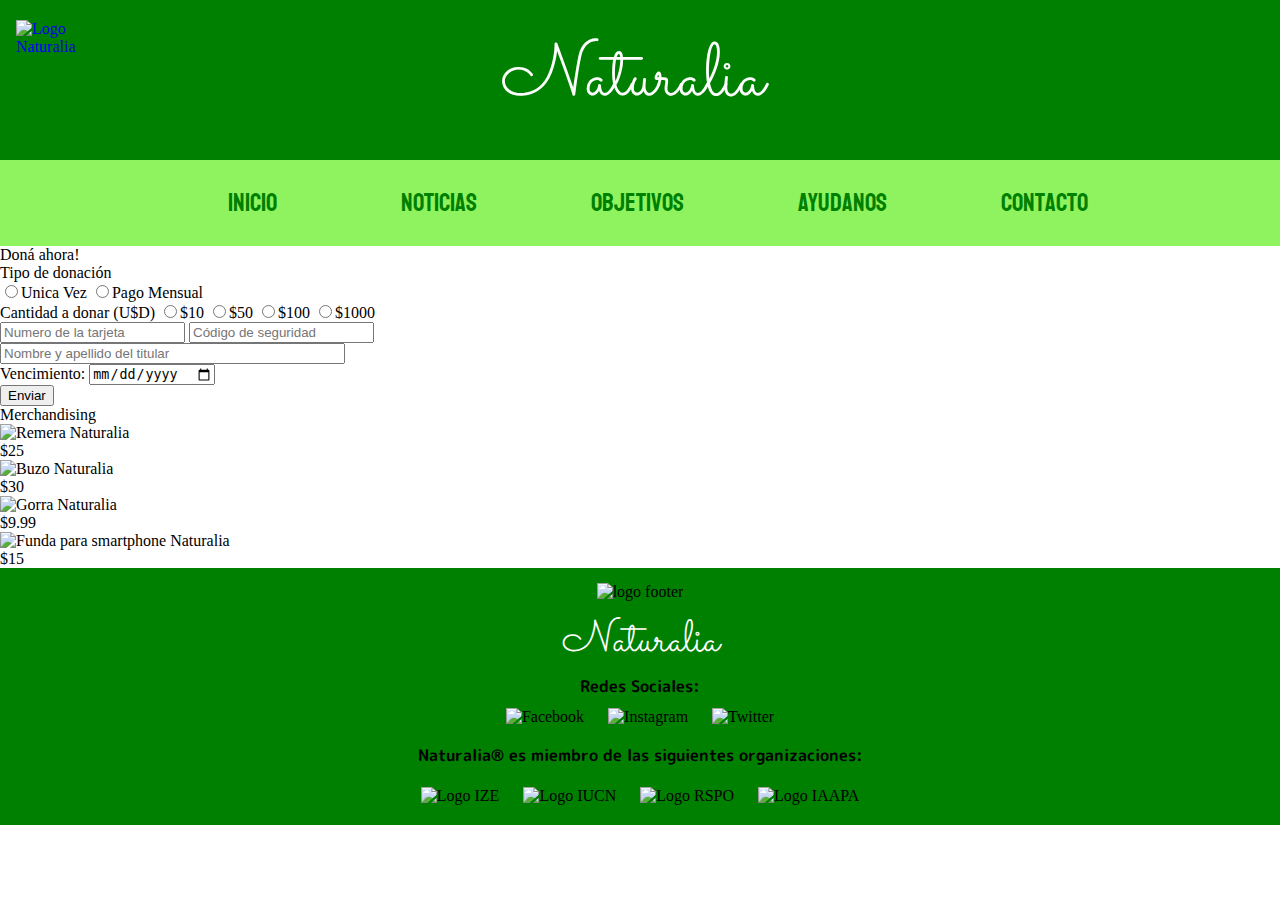
==== Ayudanos.html @ c802e2b4 "Rediseño del menu de opciones - Estilo en Objetivos" ====
<!DOCTYPE html>
<html lang="es">
<head>
    <meta charset="UTF-8">
    <title>Naturalia</title>
    <meta content="Ignacio Franciosi" name="autor">
    <meta content="Pagina web de una ONG ficticia sobre proteccion de animales " name="descripcion">
    <meta content="animales, extincion, ayuda, ong, activismo " name="palabras clave">
    <link rel="stylesheet"href="miEstilo.css" type="text/css">
    <link rel="icon" type="image/jpg" href="Imagenes/Favicon.png">
    <link href="https://fonts.googleapis.com/css2?family=Abel&family=Caveat:wght@600&family=Koulen&family=M+PLUS+Rounded+1c:wght@300&family=Sacramento&display=swap" rel="stylesheet">
</head>
<body>
<header>
    <a href="index.html"><img src="Imagenes/logo.png" width="113" height="110" alt="Logo Naturalia" id="logo_naturalia"> </a>
    <h1 id="titulo">Naturalia</h1>

</header>

<nav>
    <ul class="menu" >
        <li><a href="index.html"id="index_menu">Inicio</a></li>
        <li><a href="Noticias.html"id="noticias_menu">Noticias</a></li>
        <li><a href="Objetivo.html"id="objetivo_menu">Objetivos</a></li>
        <li><a href="Ayudanos.html"id="ayudanos_menu">Ayudanos</a></li>
        <li><a href="Contactanos.html" id="contacto_menu">Contacto</a></li>
    </ul>

</nav>

<div>
<h2>Doná ahora!</h2>
<form id="donaciones">
    <p>
        Tipo de donación
        </p>
    <p>
         <input type="radio" name="tipo donacion" value="Unica vez" id="una_vez"><label for="una_vez">Unica Vez</label>
        <input type="radio" name="tipo donacion" value="Mensual" id="mensual"><label for="mensual">Pago Mensual</label>
    </p>
    <p>
        Cantidad a donar (U$D)
        <input type="radio" name="cantidad" value="10" id="cant10"><label for="cant10">$10</label>
        <input type="radio" name="cantidad" value="50" id="cant50"><label for="cant50">$50</label>
        <input type="radio" name="cantidad" value="100" id="cant100"><label for="cant100">$100</label>
        <input type="radio" name="cantidad" value="1000" id="cant1000"><label for="cant1000">$1000</label>
    </p>
    <p>
    <input type="number" name="numero de tarjeta"id="numero_de_tarjeta" placeholder="Numero de la tarjeta" size="16">
    <input type="number" name="codigo de seguridad" id="codigo_de_seguridad" placeholder="Código de seguridad" size="4">
    </p>
    <p>
    <input type="text" name="nombre y apellido" id="nombre_apellido" placeholder="Nombre y apellido del titular" size="40">
    </p>
    <p>
       <label for="vencimiento"> Vencimiento:</label>
    <input type="date" name="fecha de vencimiento" placeholder="Fecha de vencimiento" id="vencimiento">
    </p>
    <p>
        <button>Enviar</button>
    </p>
</form>
</div>
<h2> Merchandising</h2>
<div>
    <img src="imagenes/Remera.jpg" width="200" height="200" alt="Remera Naturalia" id="remera">
    <p>$25</p>
    <img src="imagenes/Buzo.jpg" width="200" height="200" alt="Buzo Naturalia">
    <p>$30</p>
    <img src="imagenes/Gorra.jpg" width="200" height="200" alt="Gorra Naturalia">
    <p>$9.99</p>
    <img src="imagenes/Funda.jpg" width="200" height="200" alt="Funda para smartphone Naturalia">
    <p>$15</p>
</div>
<footer id="footer">

    <div id="footer_naturalia">
        <img src="Imagenes/Logo.png" alt="logo footer" height="67" width="67" id="logo_footer"> <p id="titulo_footer">Naturalia</p>


        <p id="redes_sociales">Redes Sociales:</p>
        <img src="Imagenes/facebook.png"width="35" height="35" alt="Facebook" id="facebook">
        <img src="Imagenes/instagram.png"width="35" height="35" alt="Instagram" id="instagram">
        <img src="Imagenes/twitter.png"width="35" height="35" alt="Twitter" id="twitter">




        <p id="organizaciones"> Naturalia® es miembro de las siguientes organizaciones:</p>
        <img src="Imagenes/logo-ize.png"width="40" height="60" alt="Logo IZE" id="ize">
        <img src="Imagenes/logo-iucn.png"width="60" height="60" alt="Logo IUCN" id="iucn">
        <img src="Imagenes/logo-rspo.png"width="60" height="60" alt="Logo RSPO" id="rspo">
        <img src="Imagenes/IAAPA-logo.png"width="140" height="50" alt="Logo IAAPA" id="iaapa">

    </div>

</footer>
</body>
</html>
---- miEstilo.css ----
#titulo{
    color: white;
    text-align: center;
    float: top;
    font-family: 'Sacramento', cursive;
    font-size: 75px;
    padding-top: 25px;
    padding-bottom: 25px;
    padding-right: 160px;
    background-color: green;
}

#logo_naturalia{
float: left;
margin: 0.3em 1em 1em 1em;
    padding-top: 15px ;
    padding-bottom: 15px;
}

.menu{
    position: relative;
    list-style: none;
    background: #8EF35E;
    width: 100%;
    justify-content: center;
    padding: 0px;
    align-items: center;
    margin: 0px;
}
.menu li a{
    text-decoration: none;
    color:white;
    display: inline-block;
    padding: 20px 20px 20px 20px;
    text-align: center;
    justify-content: center;
    align-items: center;
    margin:10px 50px 10px 60px;
}

.menu li{
    margin:0px;
    display: inline-block;
    justify-content: center;
    align-items: center;
}

.menu li:hover {
    background: #C2FEB7;
}

#index_menu{
    font-family: 'Koulen', cursive;
    font-size: 25px;
    color: green;
    padding: 10px 10px 10px 23px;

}
#noticias_menu{
    font-family: 'Koulen', cursive;
    font-size: 25px;
    color: green;
    padding: 10px 0px 10px 0px;
}

#objetivo_menu{
    font-family: 'Koulen', cursive;
    font-size: 25px;
    color: green;
    padding: 10px 0px 10px 0px;
}

#ayudanos_menu{
    font-family: 'Koulen', cursive;
    font-size: 25px;
    color: green;
    padding: 10px 0px 10px 0px;
}

#contacto_menu{
    font-family: 'Koulen', cursive;
    font-size: 25px;
    color: green;
    padding: 10px 0px 10px 0px;
}

#impacto{
    font-family: 'Caveat', cursive;
    font-size: 50px;
    text-align: left;
    color: #DF6F0C;
    margin-top: 25px;
    margin-bottom: 25px;
}

#footer{
    background-color: green;
    margin: 0px;
    padding: 0px;
    position: center;
    text-align: center;

}

#footer_naturalia{

}
#titulo_footer{
color: white;
    font-family: 'Sacramento', cursive;
    font-size: 45px;

}
#logo_footer{
    justify-content: center;
    padding: 15px 15px 8px 15px;
}


#redes_sociales{
    font-family: 'M PLUS Rounded 1c', sans-serif;
    font-weight: bold;
}

#facebook{
padding: 10px;
}

#instagram{
    padding: 10px;
}

#twitter{
    padding: 10px;
}



#organizaciones{
    font-family: 'M PLUS Rounded 1c', sans-serif;
    font-weight: bold;
    padding-top: 8px;
}

#ize{
    padding: 20px 10px 20px 10px;

}
#iucn{
    padding: 20px 10px 20px 10px;

}

#rspo{
    padding: 20px 10px 20px 10px;

}

#iaapa{
    padding: 20px 10px 20px 10px;

}

#noticias{
    font-family: 'Caveat', cursive;
    font-size: 60px;
    text-align: center;
    padding-bottom: 50px;
    padding-top: 50px;
    color: green;
}

#titulo_noticia1{
    font-family: 'Abel', sans-serif;
    background-color: mediumpurple;
    margin: 0px;
    padding-top: 30px;
    padding-bottom: 30px;
    padding-left: 25px;
    border: 0px;
    font-size: 40px;
}

#cuerpo_noticia1{
    font-family: 'M PLUS Rounded 1c', sans-serif;
    font-size: 20px;
    background-color: mediumpurple;
    margin: 0px;
    padding-top: 30px ;
    padding-right: 50px;
    padding-left: 25px;
    padding-bottom: 75px;
    border: 0px;
    text-align-all: justify;
    line-height: 38px;
}

#noticia1{
    background-color: mediumpurple;
    margin-top: 0px;
    margin-bottom: 20px;
    margin-left: 50px;
    margin-right: 30px;
    padding: 0px;
    border: 0px;
    float: right;
    box-shadow: 1px 5px 10px black;
}

#noticia1:hover{
    transform: scale(1.1);
}

#titulo_noticia2{
    font-family: 'Abel', sans-serif;
    background-color: #DCA525;
    margin-top: 20px;
    padding-top: 30px;
    padding-bottom: 20px;
    padding-left: 25px;
    border: 0px;
    font-size: 40px;
}

#cuerpo_noticia2 {
    font-family: 'M PLUS Rounded 1c', sans-serif;
    font-size: 20px;
    background-color: #DCA525;
    margin: 0px;
    padding-top: 40px;
    padding-right: 50px;
    padding-left: 15px;
    padding-bottom: 75px;
    border: 0px;
    text-align-all: justify;
    line-height: 38px;
}
#noticia2{
    background-color: #DCA525;
    margin-left: 0px;
    margin-right: 40px;
    margin-bottom: 20px ;
    margin-top: 20px ;
    padding: 0px;
    border: 0px;
    float: left;
    box-shadow: 1px 5px 10px black;
}

#noticia2:hover{
    transform: scale(1.1);
}

#titulo_noticia3{
    font-family: 'Abel', sans-serif;
    background-color: #1B8FA0;
    margin-top: 20px;
    padding-top: 30px;
    padding-bottom: 20px;
    padding-left: 25px;
    border: 0px;
    font-size: 40px;
}

#cuerpo_noticia3{
    font-family: 'M PLUS Rounded 1c', sans-serif;
    font-size: 20px;
    background-color: #1B8FA0;
    margin: 0px;
    padding-top: 20px ;
    padding-right: 50px;
    padding-left: 25px;
    padding-bottom: 75px;
    border: 0px;
    text-align-all: justify;
    line-height: 42px;
}

#noticia3{
    background-color: #1B8FA0;
    margin-bottom: 40px;
    margin-top:0px ;
    margin-right: 30px;
    margin-left: 50px;
    padding: 0px;
    border: 0px;
    float: right;
    box-shadow: 1px 5px 10px black;
}

#noticia3:hover{
    transform: scale(1.1);
}

#titulo_noticia4{
    font-family: 'Abel', sans-serif;
    background-color: #DF85D2;
    margin-top: 20px;
    padding-top: 30px;
    padding-bottom: 20px;
    padding-left: 25px;
    border: 0px;
    font-size: 40px;
}

#cuerpo_noticia4{
    font-family: 'M PLUS Rounded 1c', sans-serif;
    font-size: 20px;
    background-color: #DF85D2;
    margin-bottom: 55px;
    padding-top: 40px;
    padding-right: 50px;
    padding-left: 15px;
    padding-bottom: 75px;
    border: 0px;
    text-align-all: justify;
    line-height: 38px;
}
#noticia4{
    background-color: #DF85D2;
    padding: 0px;
    margin-left: 50px;
    margin-right: 60px;
    margin-top: 40px;
    margin-bottom: 50px;
    border: 0px;
    float: left;
    box-shadow: 1px 5px 10px black;
}

#noticia4:hover{
    transform: scale(1.1);
}

#titulo_objetivo{
    font-family: 'Caveat', cursive;
    font-size: 55px;
    text-align: center;
    color: #1B8FA0;
    margin-top: 55px;
    margin-bottom: 25px;
    margin-left: 15px;
    font-weight: bold;
}

#cuerpo_objetivo{
    font-family: 'M PLUS Rounded 1c', sans-serif;
    text-align: center;
    font-size: 23px;
    margin-top: 90px;
    margin-left: 220px ;
    margin-right:220px ;
    line-height: 65px;
    font-weight: bold;
}

#seis_objetivos{
    background-color: #EBFFE8;
    margin-top: 50px;
}

#imagen_nube{
    border: 3px solid green;
    margin: 50px 30px 30px 100px;
    vertical-align: middle;
}

#cuerpo_nube{
font-family: 'M PLUS Rounded 1c', sans-serif;
    font-size: 25px;
}

#imagen_gota{
    border: 3px solid green;
    margin: 30px 30px 30px 100px;
    vertical-align: middle;
}

#cuerpo_gota{
    font-family: 'M PLUS Rounded 1c', sans-serif;
    font-size: 25px;
}

#imagen_garra{
    border: 3px solid green;
    margin: 30px 30px 30px 100px;
    vertical-align: middle;
}
#cuerpo_garra{
    font-family: 'M PLUS Rounded 1c', sans-serif;
    font-size: 25px;
}

#imagen_mano{
    border: 3px solid green;
    margin: 30px 30px 30px 100px;
    vertical-align: middle;
}

#cuerpo_mano{
    font-family: 'M PLUS Rounded 1c', sans-serif;
    font-size: 25px;
}

#imagen_arbol{
    border: 3px solid green;
    margin: 30px 30px 30px 100px;
    vertical-align: middle;
}
#cuerpo_arbol{
    font-family: 'M PLUS Rounded 1c', sans-serif;
    font-size: 25px;
}

#imagen_mar{
    border: 3px solid green;
    margin: 30px 30px 50px 100px;
    vertical-align: middle;
}
#cuerpo_mar{
    font-family: 'M PLUS Rounded 1c', sans-serif;
    font-size: 25px;
}


html, body, div, span, applet, object, iframe,
h1, h2, h3, h4, h5, h6, p, blockquote, pre,
a, abbr, acronym, address, big, cite, code,
del, dfn, em, img, ins, kbd, q, s, samp,
small, strike, strong, sub, sup, tt, var,
b, u, i, center,
dl, dt, dd, ol, ul, li,
fieldset, form, label, legend,
table, caption, tbody, tfoot, thead, tr, th, td,
article, aside, canvas, details, embed,
figure, figcaption, footer, header, hgroup,
menu, nav, output, ruby, section, summary,
time, mark, audio, video {
    margin: 0;
    padding: 0;
    border: 0;
    font-size: 100%;
    font: inherit;
    vertical-align: baseline;
}
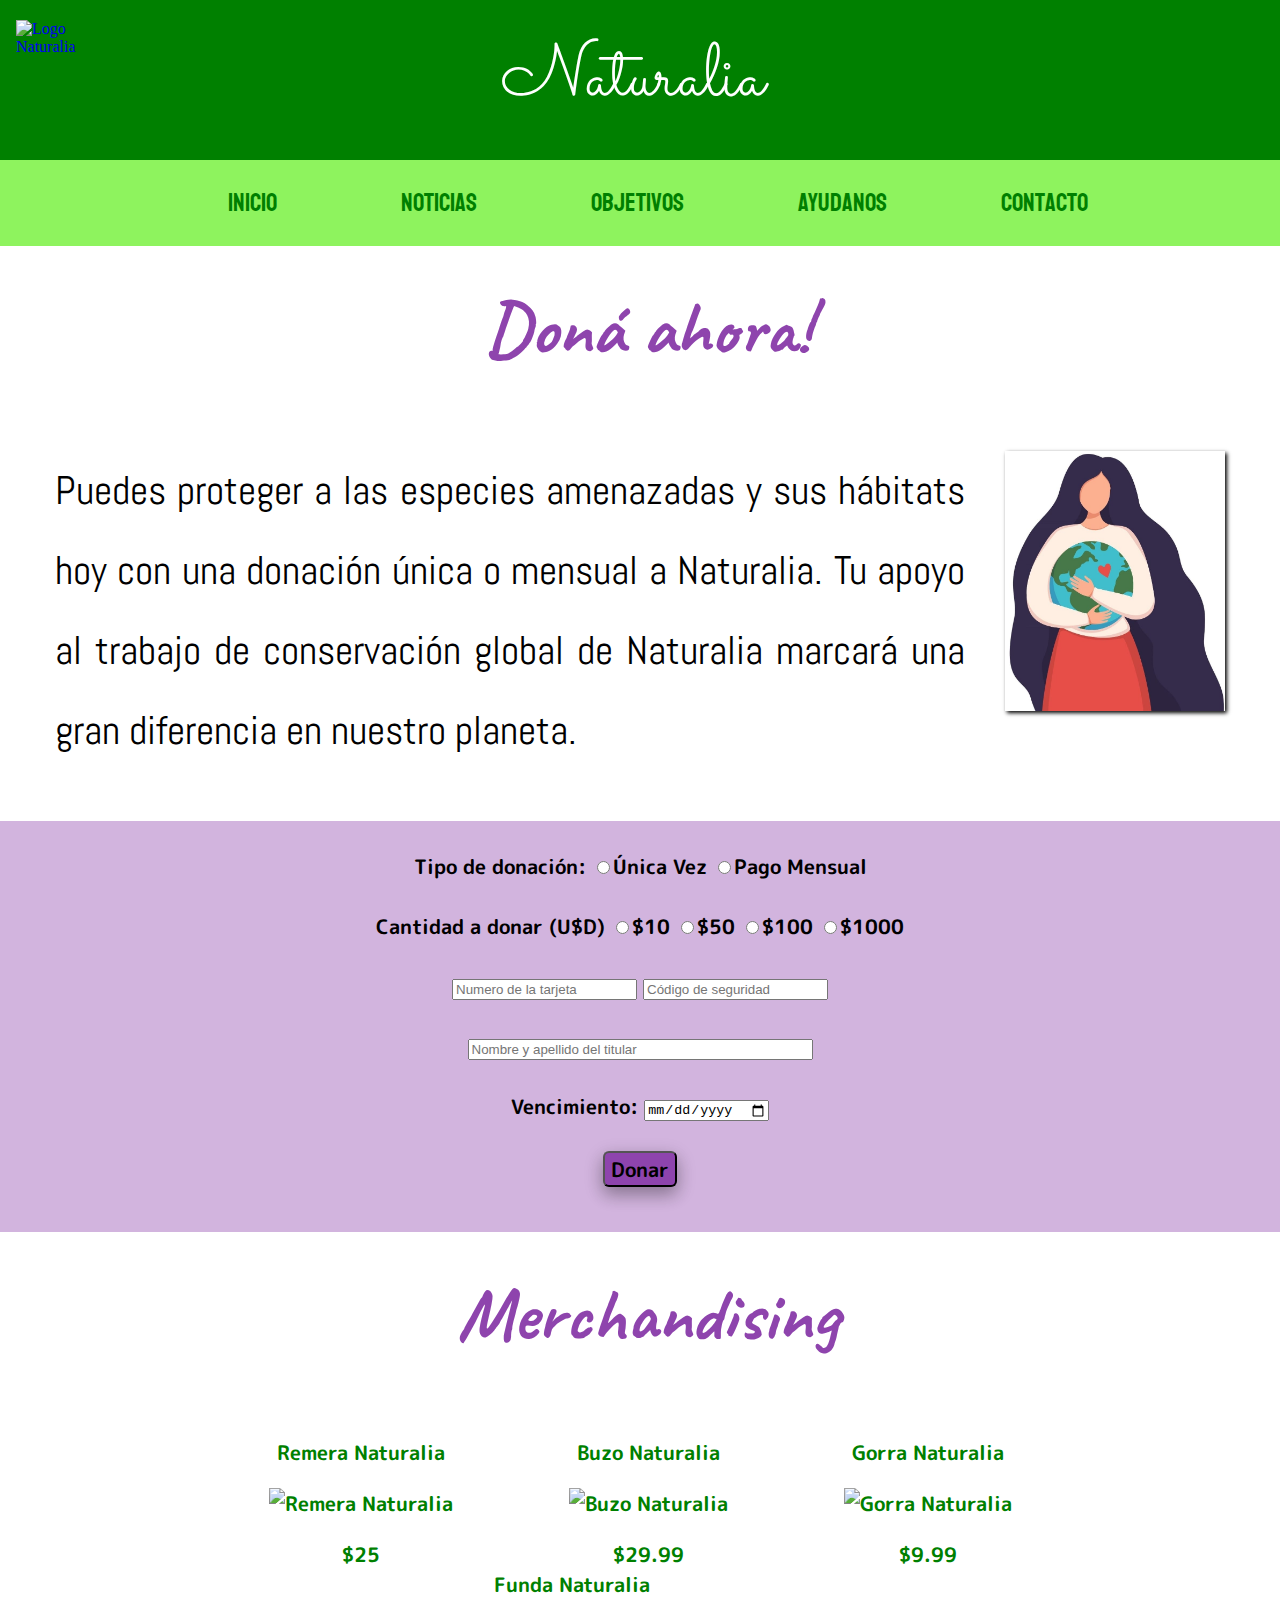
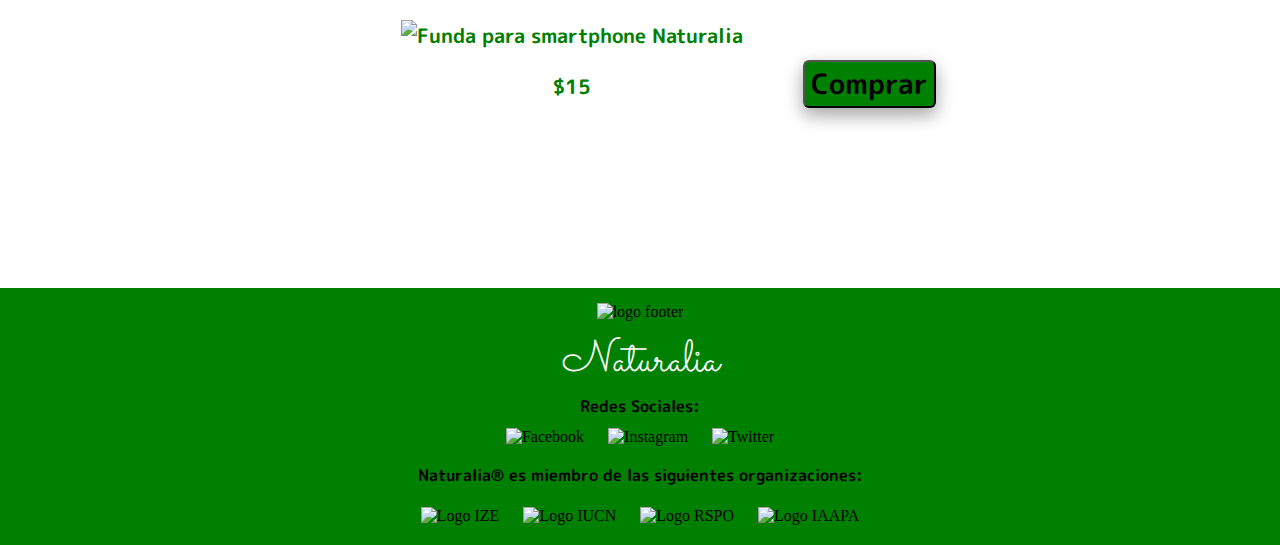
==== commit 2ff6895b: "Estilos en Ayudanos" ====
--- a/Ayudanos.html
+++ b/Ayudanos.html
@@ -10,9 +10,9 @@
     <link rel="icon" type="image/jpg" href="Imagenes/Favicon.png">
     <link href="https://fonts.googleapis.com/css2?family=Abel&family=Caveat:wght@600&family=Koulen&family=M+PLUS+Rounded+1c:wght@300&family=Sacramento&display=swap" rel="stylesheet">
 </head>
-<body>
+<body id="body_ayudanos">
 <header>
-    <a href="index.html"><img src="Imagenes/logo.png" width="113" height="110" alt="Logo Naturalia" id="logo_naturalia"> </a>
+    <a href="index.html"><img src="Imagenes/Logo.png" width="113" height="110" alt="Logo Naturalia" id="logo_naturalia"> </a>
     <h1 id="titulo">Naturalia</h1>
 
 </header>
@@ -28,17 +28,22 @@
 
 </nav>
 
-<div>
-<h2>Doná ahora!</h2>
+
+<h2 id="titulo_dona">Doná ahora!</h2>
+<img src="Imagenes/mujer_mundo.jpeg" width="220" height="260" alt="mujer con mundo" id="mujer_mundo">
+<p id="texto_donaciones">Puedes proteger a las especies amenazadas y sus hábitats hoy con una donación única o mensual a Naturalia.
+    Tu apoyo al trabajo de conservación global de Naturalia marcará una gran diferencia en nuestro planeta.</p>
+    <div>
 <form id="donaciones">
+
     <p>
-        Tipo de donación
-        </p>
-    <p>
-         <input type="radio" name="tipo donacion" value="Unica vez" id="una_vez"><label for="una_vez">Unica Vez</label>
+        <br>
+        Tipo de donación:
+         <input type="radio" name="tipo donacion" value="Unica vez" id="una_vez"><label for="una_vez">Única Vez</label>
         <input type="radio" name="tipo donacion" value="Mensual" id="mensual"><label for="mensual">Pago Mensual</label>
     </p>
     <p>
+        <br>
         Cantidad a donar (U$D)
         <input type="radio" name="cantidad" value="10" id="cant10"><label for="cant10">$10</label>
         <input type="radio" name="cantidad" value="50" id="cant50"><label for="cant50">$50</label>
@@ -46,31 +51,59 @@
         <input type="radio" name="cantidad" value="1000" id="cant1000"><label for="cant1000">$1000</label>
     </p>
     <p>
-    <input type="number" name="numero de tarjeta"id="numero_de_tarjeta" placeholder="Numero de la tarjeta" size="16">
-    <input type="number" name="codigo de seguridad" id="codigo_de_seguridad" placeholder="Código de seguridad" size="4">
+        <br>
+    <input type="number" name="numero de tarjeta"id="numero_de_tarjeta" placeholder="Numero de la tarjeta" size="20">
+    <input type="number" name="codigo de seguridad" id="codigo_de_seguridad" placeholder="Código de seguridad" size="10">
     </p>
     <p>
+        <br>
     <input type="text" name="nombre y apellido" id="nombre_apellido" placeholder="Nombre y apellido del titular" size="40">
     </p>
     <p>
+        <br>
        <label for="vencimiento"> Vencimiento:</label>
     <input type="date" name="fecha de vencimiento" placeholder="Fecha de vencimiento" id="vencimiento">
     </p>
     <p>
-        <button>Enviar</button>
+        <br>
+        <button id="boton_donar">Donar</button>
+
     </p>
 </form>
+
 </div>
-<h2> Merchandising</h2>
-<div>
-    <img src="imagenes/Remera.jpg" width="200" height="200" alt="Remera Naturalia" id="remera">
-    <p>$25</p>
-    <img src="imagenes/Buzo.jpg" width="200" height="200" alt="Buzo Naturalia">
-    <p>$30</p>
-    <img src="imagenes/Gorra.jpg" width="200" height="200" alt="Gorra Naturalia">
-    <p>$9.99</p>
-    <img src="imagenes/Funda.jpg" width="200" height="200" alt="Funda para smartphone Naturalia">
-    <p>$15</p>
+<h2 id="titulo_merch"> Merchandising</h2>
+<div id="div_merch">
+    <form>
+    <ul class="merchandising">
+        <li>
+            <p>Remera Naturalia</p>
+            <input type="checkbox" id="cb1" />
+            <label for="cb1"><img src="Imagenes/Remera.jpg" class="merch_img_size" alt="Remera Naturalia" id="remera"></label>
+
+            <p>$25</p>
+        </li>
+        <li>
+            <p>Buzo Naturalia</p>
+            <input type="checkbox" id="cb2" />
+            <label for="cb2"><img src="Imagenes/Buzo.jpg" class="merch_img_size" alt="Buzo Naturalia"></label>
+            <p>$29.99</p>
+        </li>
+        <li>
+            <p>Gorra Naturalia</p>
+            <input type="checkbox" id="cb3" />
+            <label for="cb3"><img src="Imagenes/Gorra.jpg" class="merch_img_size" alt="Gorra Naturalia"></label>
+            <p>$9.99</p>
+        </li>
+        <li>
+            <p>Funda Naturalia</p>
+            <input type="checkbox" id="cb4" />
+            <label for="cb4"><img src="Imagenes/Funda.jpg" class="merch_img_size" alt="Funda para smartphone Naturalia"></label>
+            <p>$15</p>
+        </li>
+        <button id="boton_comprar">Comprar</button>
+    </ul>
+    </form>
 </div>
 <footer id="footer">
 
--- a/miEstilo.css
+++ b/miEstilo.css
@@ -56,6 +56,8 @@
     padding: 10px 10px 10px 23px;
 
 }
+
+
 #noticias_menu{
     font-family: 'Koulen', cursive;
     font-size: 25px;
@@ -84,14 +86,77 @@
     padding: 10px 0px 10px 0px;
 }
 
+#body_index{
+    background-image: url("Imagenes/fondo_blanco.jpg");
+}
 #impacto{
     font-family: 'Caveat', cursive;
-    font-size: 50px;
-    text-align: left;
+    font-size: 65px;
     color: #DF6F0C;
-    margin-top: 25px;
+    margin-top: 55px;
     margin-bottom: 25px;
-}
+    text-align: center;
+}
+
+#texto_index{
+    font-family: 'M PLUS Rounded 1c', sans-serif;
+font-size: 23px ;
+    margin: 80px 120px 0px 120px;
+   line-height: 55px;
+    text-align: center;
+    color: olive;
+    font-weight: bold;
+}
+
+#tres_impactos{
+    background-color: darkolivegreen;
+    margin: 50px 120px 50px 120px;
+}
+
+#ochoeme{
+vertical-align: middle;
+
+}
+#impacto1{
+font-family: 'M PLUS Rounded 1c', sans-serif;
+    font-size: 27px;
+    font-weight: bold;
+}
+
+#veinticinco{
+    vertical-align: middle;
+}
+#impacto2{
+    font-family: 'M PLUS Rounded 1c', sans-serif;
+    font-size: 30px;
+    font-weight: bold;
+}
+
+#noventayseis{
+    vertical-align: middle;
+}
+
+#impacto3{
+    font-family: 'M PLUS Rounded 1c', sans-serif;
+    font-size: 30px;
+    font-weight: bold;
+}
+
+#impacto4{
+    font-family: 'M PLUS Rounded 1c', sans-serif;
+    font-size: 33px ;
+    margin: 80px 60px 60px 60px;
+    line-height: 75px;
+    text-align: center;
+    color: #DF6F0C;
+    font-weight: bold;
+}
+#acuario{
+    margin: 100px 0px 60px 0px;
+    border: 5px solid #DF6F0C;
+}
+
+
 
 #footer{
     background-color: green;
@@ -163,7 +228,7 @@
 
 #noticias{
     font-family: 'Caveat', cursive;
-    font-size: 60px;
+    font-size: 70px;
     text-align: center;
     padding-bottom: 50px;
     padding-top: 50px;
@@ -334,7 +399,7 @@
 
 #titulo_objetivo{
     font-family: 'Caveat', cursive;
-    font-size: 55px;
+    font-size: 75px;
     text-align: center;
     color: #1B8FA0;
     margin-top: 55px;
@@ -422,6 +487,297 @@
     font-size: 25px;
 }
 
+/*YOUTUBE!!!!!!!!!!!!!!!!!!!!!!*/
+#titulovideo{
+    font-family: 'Caveat', cursive;
+    font-size: 75px;
+    text-align: center;
+    color: #1B8FA0;
+    margin-top: 55px;
+    margin-bottom: 25px;
+    margin-left: 15px;
+    font-weight: bold;
+}
+
+#videoyt{
+    text-align: center;
+}
+
+#video{
+    padding: 50px;
+    background-color: darkred;
+    position: center;
+    margin: 40px;
+}
+
+#titulo_celebridades{
+    font-family: 'Caveat', cursive;
+    font-size: 75px;
+    text-align: center;
+    color: #1B8FA0;
+    margin-top: 55px;
+    margin-bottom: 25px;
+    margin-left: 15px;
+    font-weight: bold;
+}
+
+.celebridadesfila1{
+    width: 1050px;
+    height: auto;
+    position: relative;
+    margin: auto;
+}
+
+.imagentexto{
+    width: 340px;
+    height: auto;
+    position: relative;
+    display: inline-block;
+    vertical-align: top;
+    overflow: hidden;
+
+}
+
+.imagencelebridad{
+
+    width: 80%;
+    height: 200px;
+    position: relative;
+    display: inline;
+    border-radius: 60%;
+    margin: 50px 30px 8px 30px;
+    border: 2px solid black;
+}
+
+.textocelebridad{
+    height: auto;
+    text-align: center;
+    font-family: 'Abel', sans-serif;
+    font-size: 20px;
+}
+
+.celebridadesfila2{
+    width: 1024px;
+    height: auto;
+    position: relative;
+    margin: auto;
+
+}
+
+.imagentexto2{
+    width: 360px;
+    height: auto;
+    position: relative;
+    display: inline-block;
+    vertical-align: top;
+    overflow: hidden;
+    margin: 20px 50px 0px 50px;
+
+}
+
+.imagencelebridad2{
+    width: 80%;
+    height: 200px;
+    position: relative;
+    display: inline;
+    border-radius: 60%;
+    margin: 50px 40px 8px 40px;
+    border: 2px solid black;
+
+}
+
+.textocelebridad2{
+    height: auto;
+    text-align: center;
+    font-family: 'Abel', sans-serif;
+    font-size: 20px;
+    margin-bottom: 90px;
+}
+
+#body_ayudanos{
+    background-image: url("Imagenes/fondo_blanco.jpg");
+}
+#titulo_dona{
+    font-family: 'Caveat', cursive;
+    font-size: 75px;
+    text-align: center;
+    color: #8E44AD;
+    margin-top: 35px;
+    margin-bottom: 75px;
+    margin-left: 15px;
+    font-weight: bold;
+}
+
+#texto_donaciones{
+font-family: 'Abel', sans-serif;
+    font-size: 40px;
+    line-height: 80px;
+    margin: 0px 25px 50px 55px;
+    text-align: justify;
+}
+
+#mujer_mundo{
+float: right;
+    margin: 0px 55px 0px 40px;
+box-shadow: 2px 2px 4px black ;
+}
+
+#donaciones{
+    text-align: center;
+    background-color: #D2B4DE;
+    font-family: 'M PLUS Rounded 1c', sans-serif;
+    font-size: 20px;
+    font-weight: bold;
+}
+
+#boton_donar{
+    box-shadow: 0 8px 16px 0 rgba(0,0,0,0.2), 0 6px 20px 0 rgba(0,0,0,0.19);
+    cursor: pointer;
+    font-size: 20px;
+    font-family: 'M PLUS Rounded 1c', sans-serif;
+    font-weight: bold;
+    background-color: #8E44AD;
+    border-radius: 6px;
+    margin-bottom: 45px;
+    -webkit-transition-duration: 0.4s;
+    transition-duration: 0.4s;
+}
+
+#boton_donar:hover{
+    background-color: mediumpurple; /* Green */
+    color: black;
+}
+
+#titulo_merch{
+    font-family: 'Caveat', cursive;
+    font-size: 75px;
+    text-align: center;
+    color: #8E44AD;
+    margin-top: 35px;
+    margin-bottom: 75px;
+    margin-left: 15px;
+    font-weight: bold;
+}
+.merchandising li {
+    display: inline-block;
+    text-align: center;
+    font-family: 'M PLUS Rounded 1c', sans-serif;
+    font-size: 20px;
+    color: green;
+    font-weight: bold;
+}
+
+.merchandising input[type="checkbox"][id^="cb"] { /*HACE INVISIBLES LOS CASILLEROS*/
+    display: none;
+}
+
+.merchandising label {
+    border: 1px solid transparent;
+    padding: 10px;
+    display: block;
+    position: relative;
+    margin: 10px;
+    cursor: pointer;
+
+}
+
+.merchandising label::before {
+    background-color: white;
+    color: white;
+    content: " ";
+    display: block;
+    border-radius: 50%;
+    border: 1px solid grey;
+    position: absolute;
+    top: -5px;
+    left: -5px;
+    width: 25px;
+    height: 25px;
+    text-align: center;
+    line-height: 28px;
+    transition-duration: 0.4s;
+    transform: scale(0);
+}
+
+.merchandising label img {
+    height: 100px;
+    width: 100px;
+    transition-duration: 0.2s;
+    transform-origin: 50% 50%;
+}
+
+.merchandising :checked+label {
+    border-color: transparent;
+}
+
+.merchandising :checked+label::before {
+    content: "✓";
+    background-color: #8EF35E;
+    transform: scale(1);
+}
+
+.merchandising:checked+label img {
+    transform: scale(0.9);
+    box-shadow: 0 0 8px #333;
+
+}
+.merch_img_size {
+    width:200px !important;
+    height:200px !important;
+    align-content: center;
+    margin: 0px 35px 0px 35px;
+}
+#div_merch{
+    text-align: center;
+    margin-bottom: 180px;
+    margin-top: 40px;
+}
+#boton_comprar{
+    box-shadow: 0 8px 16px 0 rgba(0,0,0,0.2), 0 6px 20px 0 rgba(0,0,0,0.19);
+    background-color: green;
+    cursor: pointer;
+    font-size: 28px;
+    font-family: 'M PLUS Rounded 1c', sans-serif;
+    font-weight: bold;
+    border-radius: 6px;
+    margin-top: 70px;
+    -webkit-transition-duration: 0.4s;
+    transition-duration: 0.4s;
+}
+#boton_comprar:hover{
+    background-color: #8EF35E; /* Green */
+    color: black;
+}
+
+
+#titulo_contacto{
+    font-family: 'Caveat', cursive;
+    font-size: 60px;
+    text-align: center;
+    color: #9D0C02;
+    margin-top: 35px;
+    margin-bottom: 25px;
+    margin-left: 15px;
+    font-weight: bold;
+}
+
+#completar{
+    font-family: 'M PLUS Rounded 1c', sans-serif;
+    font-size: 20px;
+}
+#form_contacto{
+    text-align: center;
+    margin-top: 70px;
+    margin-bottom: 50px;
+
+    padding: 25px;
+    background-color: #FCEAE9;
+}
+
+#yaguarete{
+    float: right;
+    margin-top: 25px;
+}
 
 html, body, div, span, applet, object, iframe,
 h1, h2, h3, h4, h5, h6, p, blockquote, pre,
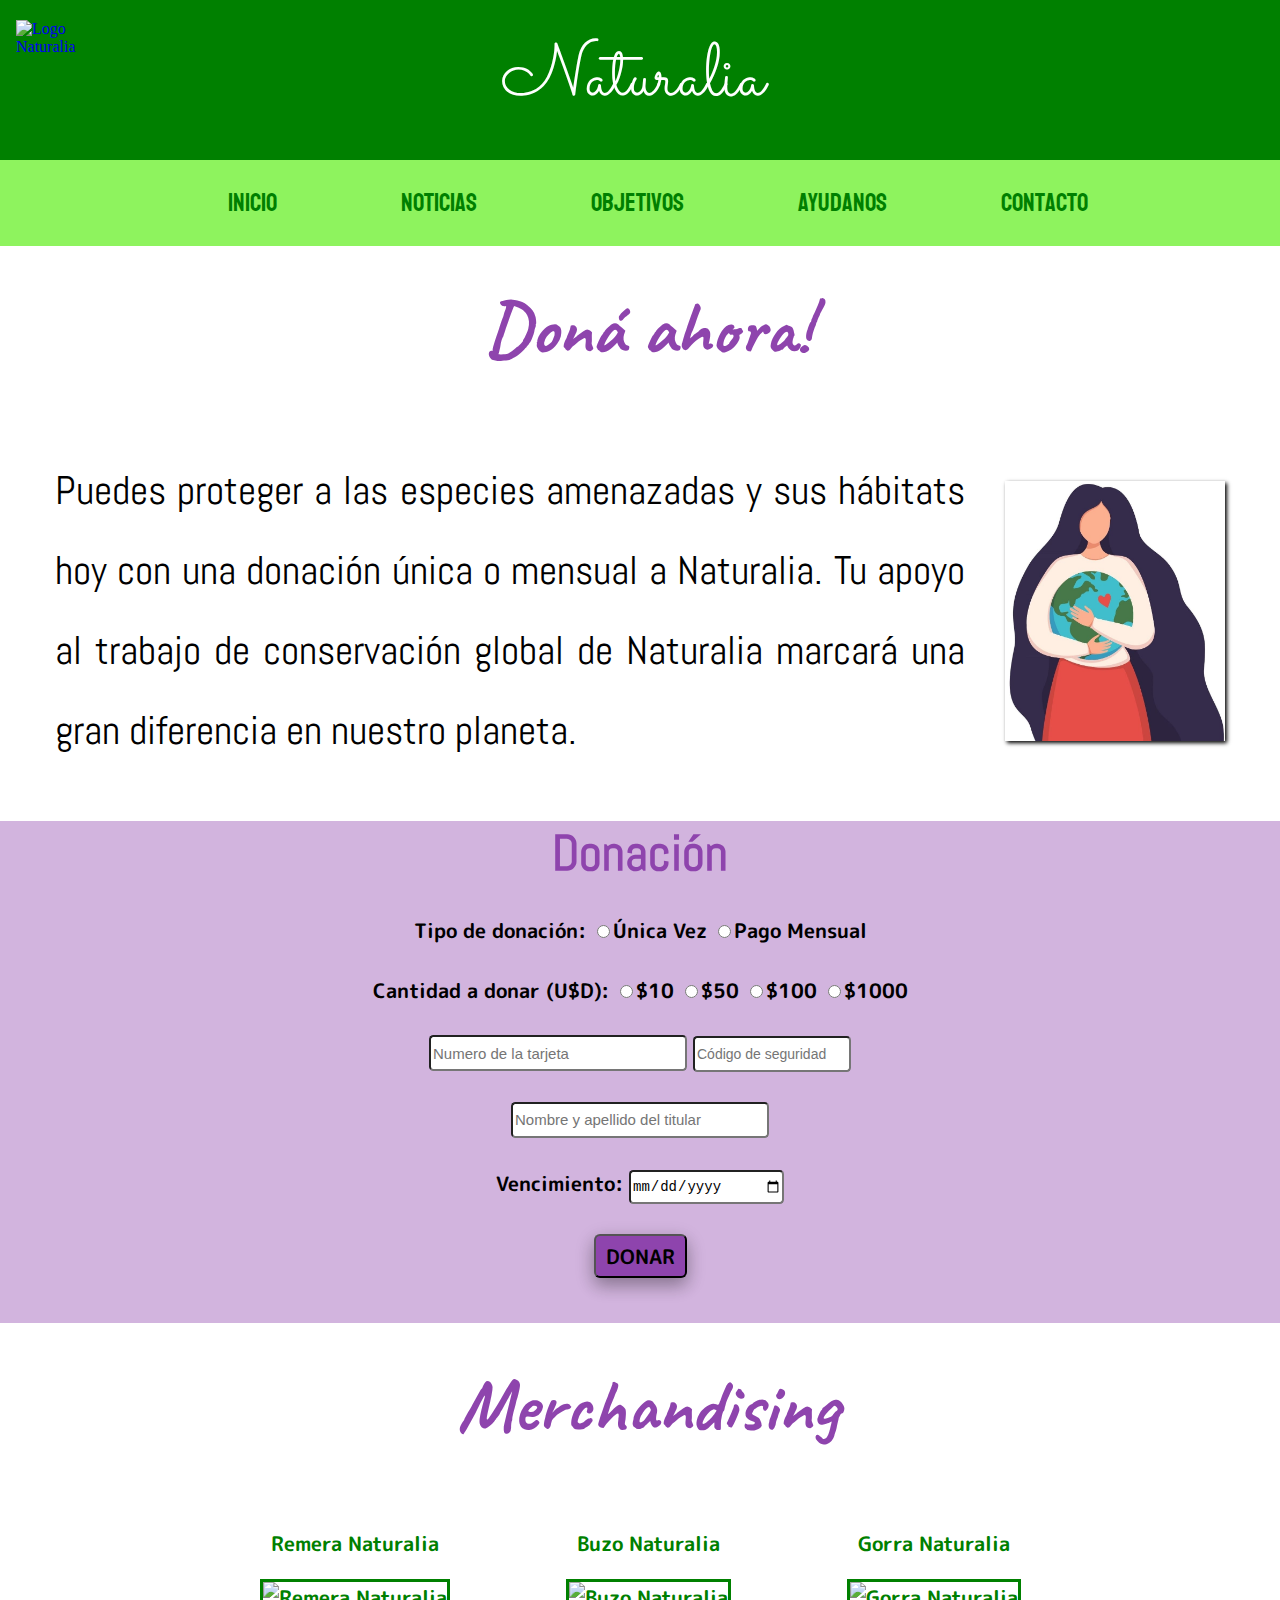
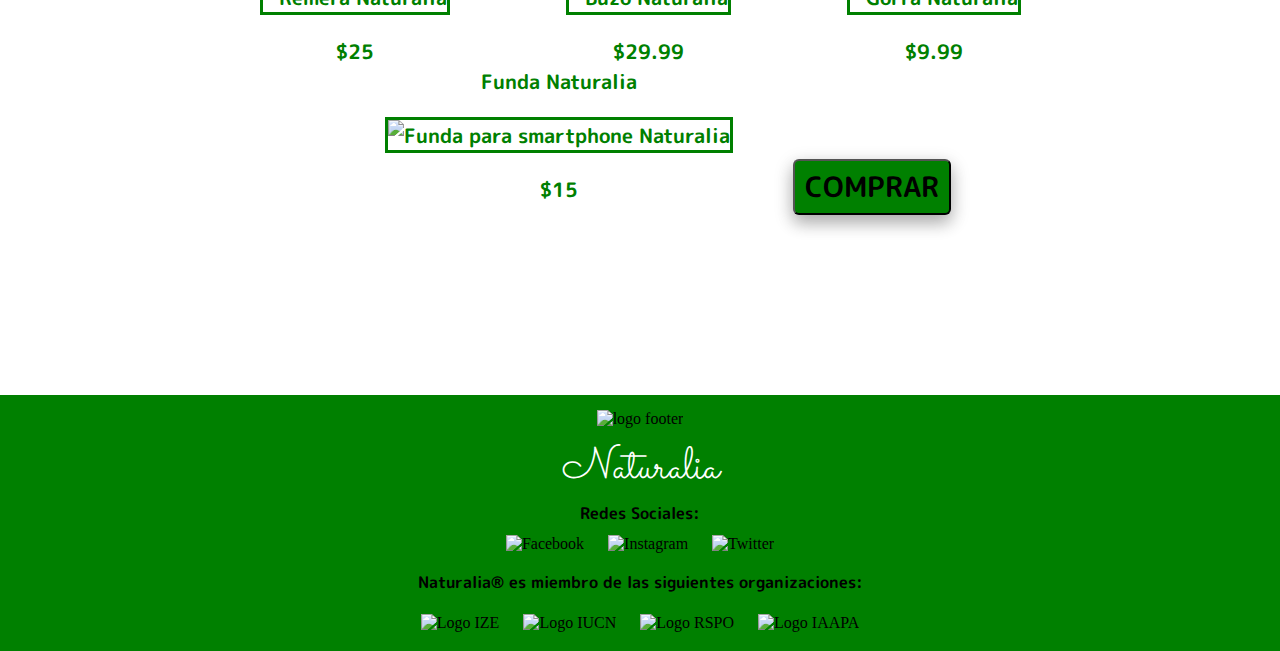
==== commit 340857d3: "Se agregaron funciones JS" ====
--- a/Ayudanos.html
+++ b/Ayudanos.html
@@ -9,6 +9,7 @@
     <link rel="stylesheet"href="miEstilo.css" type="text/css">
     <link rel="icon" type="image/jpg" href="Imagenes/Favicon.png">
     <link href="https://fonts.googleapis.com/css2?family=Abel&family=Caveat:wght@600&family=Koulen&family=M+PLUS+Rounded+1c:wght@300&family=Sacramento&display=swap" rel="stylesheet">
+    <script src="misFunciones.js" type="text/javascript"></script>
 </head>
 <body id="body_ayudanos">
 <header>
@@ -33,76 +34,95 @@
 <img src="Imagenes/mujer_mundo.jpeg" width="220" height="260" alt="mujer con mundo" id="mujer_mundo">
 <p id="texto_donaciones">Puedes proteger a las especies amenazadas y sus hábitats hoy con una donación única o mensual a Naturalia.
     Tu apoyo al trabajo de conservación global de Naturalia marcará una gran diferencia en nuestro planeta.</p>
-    <div>
-<form id="donaciones">
+<div>
 
-    <p>
-        <br>
-        Tipo de donación:
-         <input type="radio" name="tipo donacion" value="Unica vez" id="una_vez"><label for="una_vez">Única Vez</label>
-        <input type="radio" name="tipo donacion" value="Mensual" id="mensual"><label for="mensual">Pago Mensual</label>
-    </p>
-    <p>
-        <br>
-        Cantidad a donar (U$D)
-        <input type="radio" name="cantidad" value="10" id="cant10"><label for="cant10">$10</label>
-        <input type="radio" name="cantidad" value="50" id="cant50"><label for="cant50">$50</label>
-        <input type="radio" name="cantidad" value="100" id="cant100"><label for="cant100">$100</label>
-        <input type="radio" name="cantidad" value="1000" id="cant1000"><label for="cant1000">$1000</label>
-    </p>
-    <p>
-        <br>
-    <input type="number" name="numero de tarjeta"id="numero_de_tarjeta" placeholder="Numero de la tarjeta" size="20">
-    <input type="number" name="codigo de seguridad" id="codigo_de_seguridad" placeholder="Código de seguridad" size="10">
-    </p>
-    <p>
-        <br>
-    <input type="text" name="nombre y apellido" id="nombre_apellido" placeholder="Nombre y apellido del titular" size="40">
-    </p>
-    <p>
-        <br>
-       <label for="vencimiento"> Vencimiento:</label>
-    <input type="date" name="fecha de vencimiento" placeholder="Fecha de vencimiento" id="vencimiento">
-    </p>
-    <p>
-        <br>
-        <button id="boton_donar">Donar</button>
+    <form id="donaciones" name="form_donaciones">
+        <p id="titulo_form_donacion">Donación</p>
+        <p class="donacion exitosa"></p>
+        <p>
+            <br>
+            Tipo de donación:
+            <input type="radio" name="tipo donacion" value="Unica vez" id="una_vez" class="radio_simplemes"><label for="una_vez"class="css_simplemes">Única Vez</label>
+            <input type="radio" name="tipo donacion" value="Mensual" id="mensual" class="radio_simplemes"><label for="mensual"class="css_simplemes">Pago Mensual</label>
+        </p>
+        <p>
+            <br>
+            Cantidad a donar (U$D):
+            <input type="radio" name="cantidad" value="10" id="cant10"><label for="cant10">$10</label>
+            <input type="radio" name="cantidad" value="50" id="cant50"><label for="cant50">$50</label>
+            <input type="radio" name="cantidad" value="100" id="cant100"><label for="cant100">$100</label>
+            <input type="radio" name="cantidad" value="1000" id="cant1000"><label for="cant1000">$1000</label>
+        </p>
 
-    </p>
-</form>
+
+        <!--<div id="myModal-donar" class="modalContainer-donar">
+            <div class="modal-content">
+                <span class="close">×</span>
+                <h2 id="gracias-donar">¡Muchas Gracias!</h2>
+                <p>Con su contribución ayuda a Naturalia a continuar con su trabajo por un mundo mejor</p> </div>
+        </div> -->
+        <div id="modal_donar">
+        <dialog>
+            <h2>Muchas Gracias!</h2>
+            <p> Con su contribución ayuda a Naturalia a continuar con su trabajo por un mundo mejor </p>
+            <button id="cerrar_donar">Cerrar</button>
+        </dialog>
+        </div>
+        <p>
+            <br>
+            <input type="number" name="numero_de_tarjeta"id="numero_de_tarjeta" placeholder="Numero de la tarjeta" size="20" class="tarjeta">
+            <input type="number" name="codigo de seguridad" id="codigo_de_seguridad" placeholder="Código de seguridad" size="10" class="tarjeta_cod">
+        </p>
+        <p>
+            <br>
+            <input type="text" name="nombre y apellido" id="nombre_apellido" placeholder="Nombre y apellido del titular" size="40" class="tarjeta">
+        </p>
+
+        <p>
+            <br>
+            <label for="vencimiento"> Vencimiento:</label>
+            <input type="date" name="fecha de vencimiento" placeholder="Fecha de vencimiento" id="vencimiento" class="tarjeta_cod">
+        </p>
+        <p>
+            <br>
+            <button id="boton_donar" onclick="mostrar_modal()">DONAR</button>
+        </p>
+
+    </form>
+
 
 </div>
 <h2 id="titulo_merch"> Merchandising</h2>
 <div id="div_merch">
     <form>
-    <ul class="merchandising">
-        <li>
-            <p>Remera Naturalia</p>
-            <input type="checkbox" id="cb1" />
-            <label for="cb1"><img src="Imagenes/Remera.jpg" class="merch_img_size" alt="Remera Naturalia" id="remera"></label>
+        <ul class="merchandising">
+            <li>
+                <p>Remera Naturalia</p>
+                <input type="checkbox" id="cb1" />
+                <label for="cb1"><img src="Imagenes/Remera.jpg" class="merch_img_size" alt="Remera Naturalia" id="remera"></label>
 
-            <p>$25</p>
-        </li>
-        <li>
-            <p>Buzo Naturalia</p>
-            <input type="checkbox" id="cb2" />
-            <label for="cb2"><img src="Imagenes/Buzo.jpg" class="merch_img_size" alt="Buzo Naturalia"></label>
-            <p>$29.99</p>
-        </li>
-        <li>
-            <p>Gorra Naturalia</p>
-            <input type="checkbox" id="cb3" />
-            <label for="cb3"><img src="Imagenes/Gorra.jpg" class="merch_img_size" alt="Gorra Naturalia"></label>
-            <p>$9.99</p>
-        </li>
-        <li>
-            <p>Funda Naturalia</p>
-            <input type="checkbox" id="cb4" />
-            <label for="cb4"><img src="Imagenes/Funda.jpg" class="merch_img_size" alt="Funda para smartphone Naturalia"></label>
-            <p>$15</p>
-        </li>
-        <button id="boton_comprar">Comprar</button>
-    </ul>
+                <p>$25</p>
+            </li>
+            <li>
+                <p>Buzo Naturalia</p>
+                <input type="checkbox" id="cb2" />
+                <label for="cb2"><img src="Imagenes/Buzo.jpg" class="merch_img_size" alt="Buzo Naturalia"></label>
+                <p>$29.99</p>
+            </li>
+            <li>
+                <p>Gorra Naturalia</p>
+                <input type="checkbox" id="cb3" />
+                <label for="cb3"><img src="Imagenes/Gorra.jpg" class="merch_img_size" alt="Gorra Naturalia"></label>
+                <p>$9.99</p>
+            </li>
+            <li>
+                <p>Funda Naturalia</p>
+                <input type="checkbox" id="cb4" />
+                <label for="cb4"><img src="Imagenes/Funda.jpg" class="merch_img_size" alt="Funda para smartphone Naturalia"></label>
+                <p>$15</p>
+            </li>
+            <button id="boton_comprar">COMPRAR</button>
+        </ul>
     </form>
 </div>
 <footer id="footer">
@@ -127,6 +147,8 @@
 
     </div>
 
+
 </footer>
 </body>
-</html>+</html>
+
--- a/miEstilo.css
+++ b/miEstilo.css
@@ -88,6 +88,7 @@
 
 #body_index{
     background-image: url("Imagenes/fondo_blanco.jpg");
+
 }
 #impacto{
     font-family: 'Caveat', cursive;
@@ -121,6 +122,7 @@
 font-family: 'M PLUS Rounded 1c', sans-serif;
     font-size: 27px;
     font-weight: bold;
+    color: #E7E7E7FF;
 }
 
 #veinticinco{
@@ -130,6 +132,7 @@
     font-family: 'M PLUS Rounded 1c', sans-serif;
     font-size: 30px;
     font-weight: bold;
+    color: #e7e7e7;
 }
 
 #noventayseis{
@@ -140,6 +143,7 @@
     font-family: 'M PLUS Rounded 1c', sans-serif;
     font-size: 30px;
     font-weight: bold;
+    color: #E7E7E7FF;
 }
 
 #impacto4{
@@ -233,6 +237,11 @@
     padding-bottom: 50px;
     padding-top: 50px;
     color: green;
+}
+
+#body_noticias{
+    background-image: url("Imagenes/fondo_blanco.jpg");
+
 }
 
 #titulo_noticia1{
@@ -408,6 +417,11 @@
     font-weight: bold;
 }
 
+#body_objetivo{
+    background-image: url("Imagenes/fondo_blanco.jpg");
+
+}
+
 #cuerpo_objetivo{
     font-family: 'M PLUS Rounded 1c', sans-serif;
     text-align: center;
@@ -487,7 +501,7 @@
     font-size: 25px;
 }
 
-/*YOUTUBE!!!!!!!!!!!!!!!!!!!!!!*/
+
 #titulovideo{
     font-family: 'Caveat', cursive;
     font-size: 75px;
@@ -596,6 +610,7 @@
 
 #body_ayudanos{
     background-image: url("Imagenes/fondo_blanco.jpg");
+
 }
 #titulo_dona{
     font-family: 'Caveat', cursive;
@@ -618,10 +633,15 @@
 
 #mujer_mundo{
 float: right;
-    margin: 0px 55px 0px 40px;
+    margin: 30px 55px 0px 40px;
 box-shadow: 2px 2px 4px black ;
 }
-
+#titulo_form_donacion{
+    font-family: 'Abel', sans-serif;
+    font-size: 50px;
+    color: #8E44AD;
+    margin-top: 30px;
+}
 #donaciones{
     text-align: center;
     background-color: #D2B4DE;
@@ -629,10 +649,26 @@
     font-size: 20px;
     font-weight: bold;
 }
+
+.tarjeta{
+    width: 250px;
+    height: 30px;
+    border-radius:.3em;
+    font-size: 15px;
+}
+
+.tarjeta_cod{
+    height: 30px;
+    border-radius:.3em;
+    width: 150px;
+    font-size: 14px;
+}
+
 
 #boton_donar{
     box-shadow: 0 8px 16px 0 rgba(0,0,0,0.2), 0 6px 20px 0 rgba(0,0,0,0.19);
     cursor: pointer;
+    padding: 5px 10px 5px 10px;
     font-size: 20px;
     font-family: 'M PLUS Rounded 1c', sans-serif;
     font-weight: bold;
@@ -647,6 +683,49 @@
     background-color: mediumpurple; /* Green */
     color: black;
 }
+
+/*.modalContainer-donar {
+    display: none;
+    position: fixed;
+    padding-top: 100px;
+    left: 0;
+    top: 0;
+    width: 100%;
+    height: 100%;
+    overflow: auto;
+    background-color: rgb(0,0,0);
+    background-color: rgba(0,0,0,0.4);
+}
+
+.modalContainer-donar .modal-content {
+    background-color: #fefefe;
+    margin: auto;
+    padding: 20px;
+    border: 1px solid lightgray;
+    border-top: 10px solid #8E44AD;
+    width: 60%;
+}
+
+#gracias-donar{
+    margin-bottom: 30px;
+    font-size: 30px;
+}
+
+.modalContainer-donar .close {
+    color: #aaaaaa;
+    float: right;
+    font-size: 35px;
+    font-weight: bold;
+}
+
+.modalContainer-donar .close:hover {
+    color: #000;
+    text-decoration: none;
+    cursor: pointer;
+}
+*/
+
+
 
 #titulo_merch{
     font-family: 'Caveat', cursive;
@@ -726,6 +805,7 @@
     height:200px !important;
     align-content: center;
     margin: 0px 35px 0px 35px;
+    border: 3px solid green;
 }
 #div_merch{
     text-align: center;
@@ -743,16 +823,17 @@
     margin-top: 70px;
     -webkit-transition-duration: 0.4s;
     transition-duration: 0.4s;
+    padding: 5px 10px 5px 10px;
 }
 #boton_comprar:hover{
-    background-color: #8EF35E; /* Green */
+    background-color: #5eab3e; /* Green */
     color: black;
 }
 
 
 #titulo_contacto{
     font-family: 'Caveat', cursive;
-    font-size: 60px;
+    font-size: 75px;
     text-align: center;
     color: #9D0C02;
     margin-top: 35px;
@@ -761,22 +842,83 @@
     font-weight: bold;
 }
 
+#body_contacto{
+    background-image: url("Imagenes/fondo_blanco.jpg");
+}
+
 #completar{
-    font-family: 'M PLUS Rounded 1c', sans-serif;
-    font-size: 20px;
+    margin:10px 0;
+    padding-bottom:10px;
+    width:180px;
+    color:#9D0C02;
+    border-bottom:3px solid #9D0C02;
+    font-family: 'M PLUS Rounded 1c', sans-serif;
+    font-weight: bold;
+}
+input.input_contacto{
+    width:100%;
+    padding:10px;
+    box-sizing:border-box;
+    background:none;
+    outline:none;
+    resize:none;
+    border:0;
+    font-family:'Montserrat',sans-serif;
+    transition:all .3s;
+    border-bottom:2px solid #9D0C02;
+}
+input.input_contacto:focus{
+    border-bottom:2px solid #78788c;
 }
 #form_contacto{
-    text-align: center;
-    margin-top: 70px;
-    margin-bottom: 50px;
-
-    padding: 25px;
-    background-color: #FCEAE9;
-}
+    width:340px;
+    height:440px;
+    background:#FCEAE9;
+    border-radius:8px;
+    box-shadow:0 0 40px -10px #000;
+    margin:calc(50vh - 220px) auto;
+    padding:20px 30px;
+    max-width:calc(100vw - 40px);
+    box-sizing:border-box;
+    font-family:'Montserrat',sans-serif;
+    position:relative
+}
+button.boton_contacto {
+    float:right;
+    padding:8px 12px;
+    margin-top: 50px;
+    font-family:'Montserrat',sans-serif;
+    border:2px solid #78788c;
+    background:0;
+    color:#5a5a6e;
+    cursor:pointer;
+    transition:all .3s;
+}
+button.boton_contacto:hover{
+    background:#9D0C02;
+    color:#fff}
 
 #yaguarete{
     float: right;
-    margin-top: 25px;
+    margin-top: 75px;
+}
+
+#delfin{
+    float: left;
+    margin-top: 120px;
+}
+
+
+/* MODALES*/
+#modal_donar{
+
+}
+
+/*ERRORES*/
+
+#cont_error{
+    color: red;
+
 }
 
 html, body, div, span, applet, object, iframe,
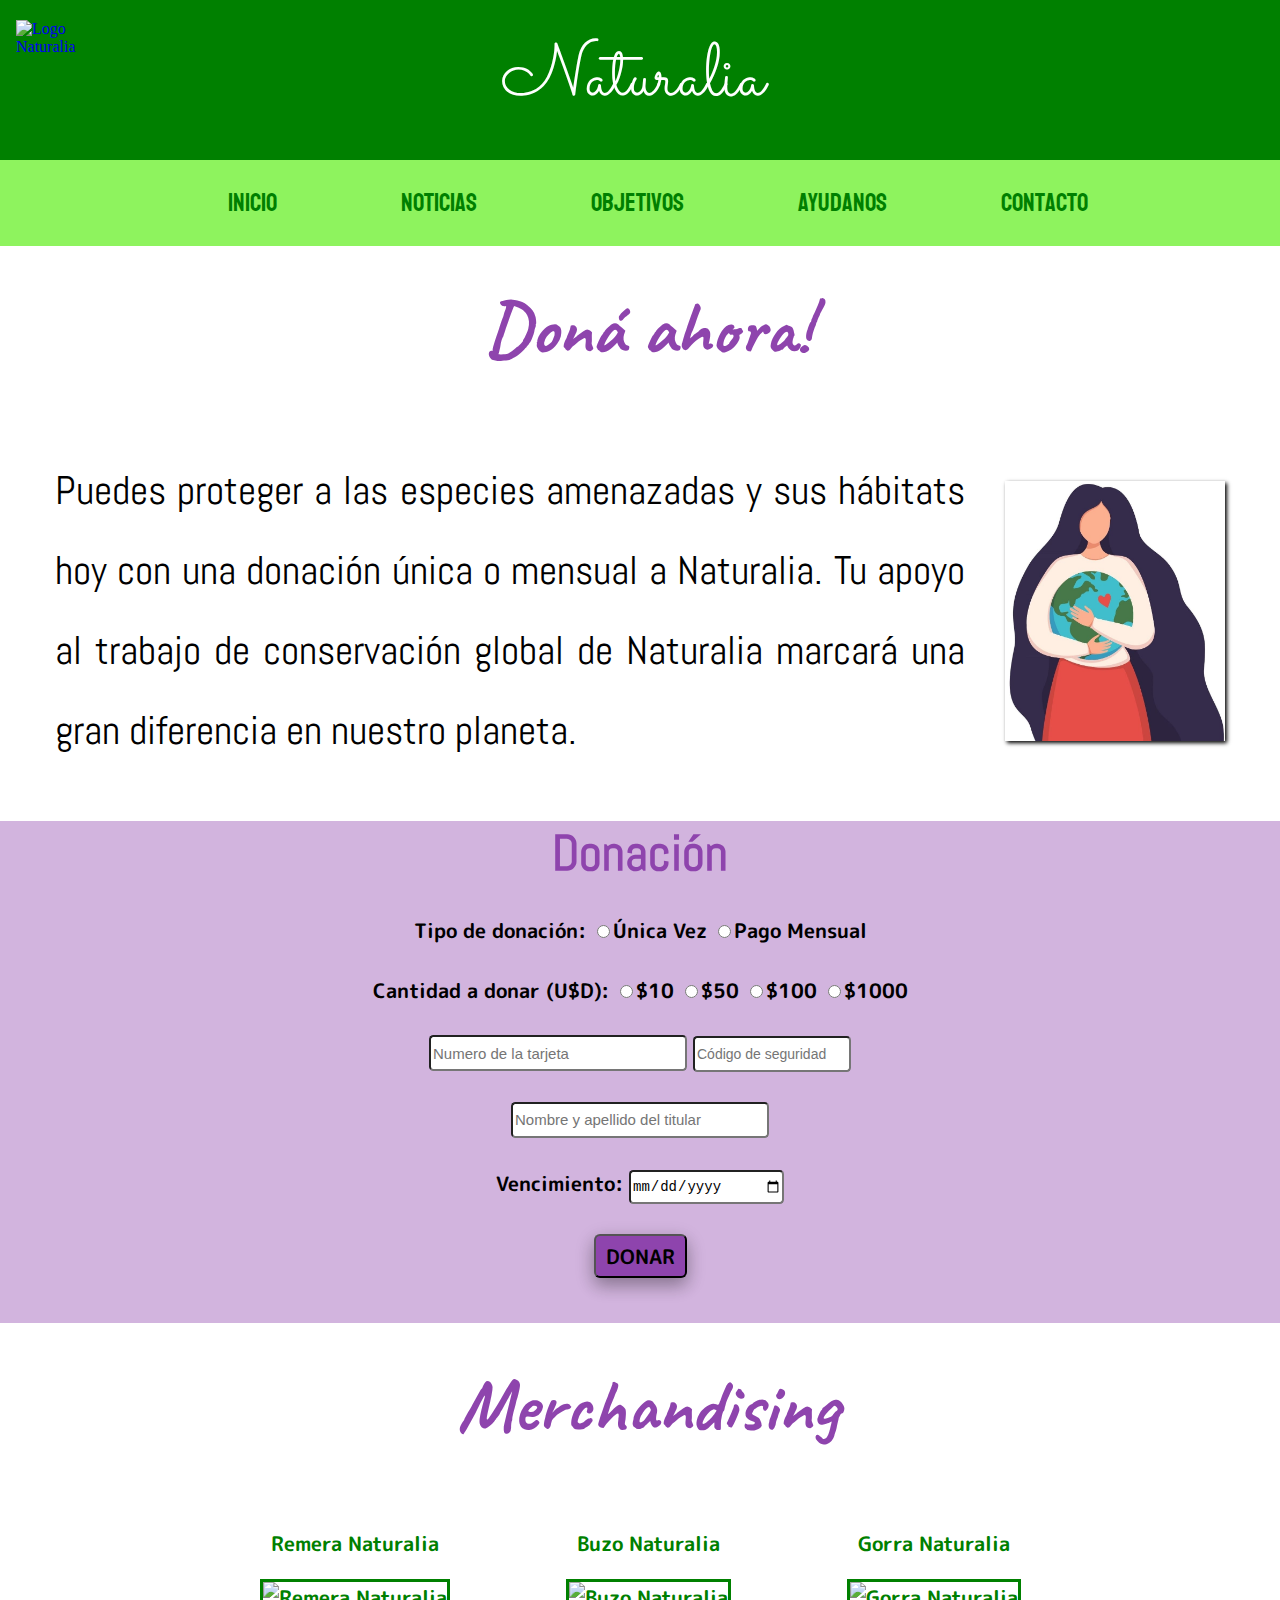
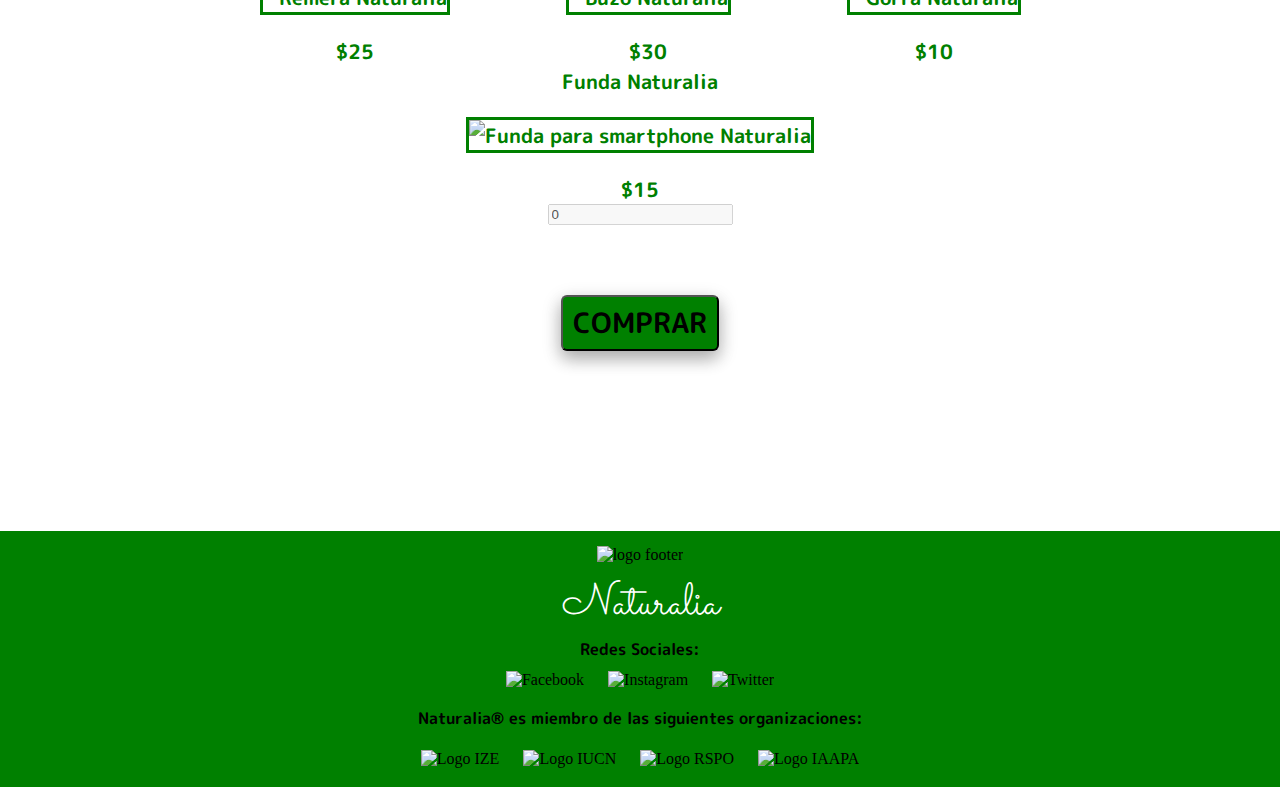
==== commit 23d6e470: "Se añadieron funciones JS" ====
--- a/Ayudanos.html
+++ b/Ayudanos.html
@@ -44,6 +44,7 @@
             Tipo de donación:
             <input type="radio" name="tipo donacion" value="Unica vez" id="una_vez" class="radio_simplemes"><label for="una_vez"class="css_simplemes">Única Vez</label>
             <input type="radio" name="tipo donacion" value="Mensual" id="mensual" class="radio_simplemes"><label for="mensual"class="css_simplemes">Pago Mensual</label>
+            <span class="rojo_error" id="error_simplemes_ayudanos" >Seleccione una opción</span>
         </p>
         <p>
             <br>
@@ -52,40 +53,31 @@
             <input type="radio" name="cantidad" value="50" id="cant50"><label for="cant50">$50</label>
             <input type="radio" name="cantidad" value="100" id="cant100"><label for="cant100">$100</label>
             <input type="radio" name="cantidad" value="1000" id="cant1000"><label for="cant1000">$1000</label>
+            <span class="rojo_error" id="error_cantidad_ayudanos" > Seleccione una opción</span>
         </p>
 
 
-        <!--<div id="myModal-donar" class="modalContainer-donar">
-            <div class="modal-content">
-                <span class="close">×</span>
-                <h2 id="gracias-donar">¡Muchas Gracias!</h2>
-                <p>Con su contribución ayuda a Naturalia a continuar con su trabajo por un mundo mejor</p> </div>
-        </div> -->
-        <div id="modal_donar">
-        <dialog>
-            <h2>Muchas Gracias!</h2>
-            <p> Con su contribución ayuda a Naturalia a continuar con su trabajo por un mundo mejor </p>
-            <button id="cerrar_donar">Cerrar</button>
-        </dialog>
-        </div>
-        <p>
             <br>
             <input type="number" name="numero_de_tarjeta"id="numero_de_tarjeta" placeholder="Numero de la tarjeta" size="20" class="tarjeta">
+        <span class="rojo_error" id="error_tarjeta_ayudanos" >Ingrese el numero de su tarjeta</span>
             <input type="number" name="codigo de seguridad" id="codigo_de_seguridad" placeholder="Código de seguridad" size="10" class="tarjeta_cod">
+        <span class="rojo_error" id="error_codigo_ayudanos" >Escriba su codigo de seguridad</span>
         </p>
         <p>
             <br>
             <input type="text" name="nombre y apellido" id="nombre_apellido" placeholder="Nombre y apellido del titular" size="40" class="tarjeta">
+            <span class="rojo_error" id="error_nombre_ayudanos" >Escriba su nombre y apellido</span>
         </p>
 
         <p>
             <br>
             <label for="vencimiento"> Vencimiento:</label>
             <input type="date" name="fecha de vencimiento" placeholder="Fecha de vencimiento" id="vencimiento" class="tarjeta_cod">
+            <span class="rojo_error" id="error_vencimiento_ayudanos" >Seleccione una fecha</span>
         </p>
         <p>
             <br>
-            <button id="boton_donar" onclick="mostrar_modal()">DONAR</button>
+            <button type="button" id="boton_donar"  onclick="form_ayudanos_error()">DONAR</button>
         </p>
 
     </form>
@@ -94,33 +86,35 @@
 </div>
 <h2 id="titulo_merch"> Merchandising</h2>
 <div id="div_merch">
-    <form>
+    <form name="form_merch">
         <ul class="merchandising">
             <li>
                 <p>Remera Naturalia</p>
-                <input type="checkbox" id="cb1" />
+                <input type="checkbox" name="cb1" id="cb1" value="25" onclick="if(this.checked) sumar(25);else restar(25)"/>
                 <label for="cb1"><img src="Imagenes/Remera.jpg" class="merch_img_size" alt="Remera Naturalia" id="remera"></label>
-
                 <p>$25</p>
             </li>
             <li>
                 <p>Buzo Naturalia</p>
-                <input type="checkbox" id="cb2" />
+                <input type="checkbox" id="cb2" value="30" />
                 <label for="cb2"><img src="Imagenes/Buzo.jpg" class="merch_img_size" alt="Buzo Naturalia"></label>
-                <p>$29.99</p>
+                <p>$30</p>
             </li>
             <li>
                 <p>Gorra Naturalia</p>
-                <input type="checkbox" id="cb3" />
+                <input type="checkbox" id="cb3" value="10"  />
                 <label for="cb3"><img src="Imagenes/Gorra.jpg" class="merch_img_size" alt="Gorra Naturalia"></label>
-                <p>$9.99</p>
+                <p>$10</p>
             </li>
             <li>
                 <p>Funda Naturalia</p>
-                <input type="checkbox" id="cb4" />
+                <input type="checkbox" id="cb4" value="15"  />
                 <label for="cb4"><img src="Imagenes/Funda.jpg" class="merch_img_size" alt="Funda para smartphone Naturalia"></label>
                 <p>$15</p>
             </li>
+            <p>
+                <input type="text" name="total_merch" value="0" disabled>
+            </p>
             <button id="boton_comprar">COMPRAR</button>
         </ul>
     </form>
--- a/miEstilo.css
+++ b/miEstilo.css
@@ -92,7 +92,7 @@
 }
 #impacto{
     font-family: 'Caveat', cursive;
-    font-size: 65px;
+    font-size: 75px;
     color: #DF6F0C;
     margin-top: 55px;
     margin-bottom: 25px;
@@ -149,15 +149,17 @@
 #impacto4{
     font-family: 'M PLUS Rounded 1c', sans-serif;
     font-size: 33px ;
-    margin: 80px 60px 60px 60px;
+    margin: 100px 120px 60px 120px;
     line-height: 75px;
     text-align: center;
-    color: #DF6F0C;
-    font-weight: bold;
+    color: white;
+    font-weight: bold;
+    background-color: #DF6F0C;
+    padding: 45px 60px 0px 60px;
 }
 #acuario{
     margin: 100px 0px 60px 0px;
-    border: 5px solid #DF6F0C;
+    border: 5px solid white;
 }
 
 
@@ -872,7 +874,7 @@
 }
 #form_contacto{
     width:340px;
-    height:440px;
+    height:500px;
     background:#FCEAE9;
     border-radius:8px;
     box-shadow:0 0 40px -10px #000;
@@ -886,7 +888,7 @@
 button.boton_contacto {
     float:right;
     padding:8px 12px;
-    margin-top: 50px;
+    margin-top: 40px;
     font-family:'Montserrat',sans-serif;
     border:2px solid #78788c;
     background:0;
@@ -916,10 +918,22 @@
 
 /*ERRORES*/
 
-#cont_error{
-    color: red;
-
-}
+.rojo_error{
+    color: #ee0101;
+    font-size: 13px;
+    display: none;
+}
+#canvas{
+    background-color: ghostwhite;
+    border: 3px solid darkgreen;
+
+}
+#div_canvas{
+
+    text-align: center;
+    margin: 100px 0px 100px 0px;
+}
+
 
 html, body, div, span, applet, object, iframe,
 h1, h2, h3, h4, h5, h6, p, blockquote, pre,
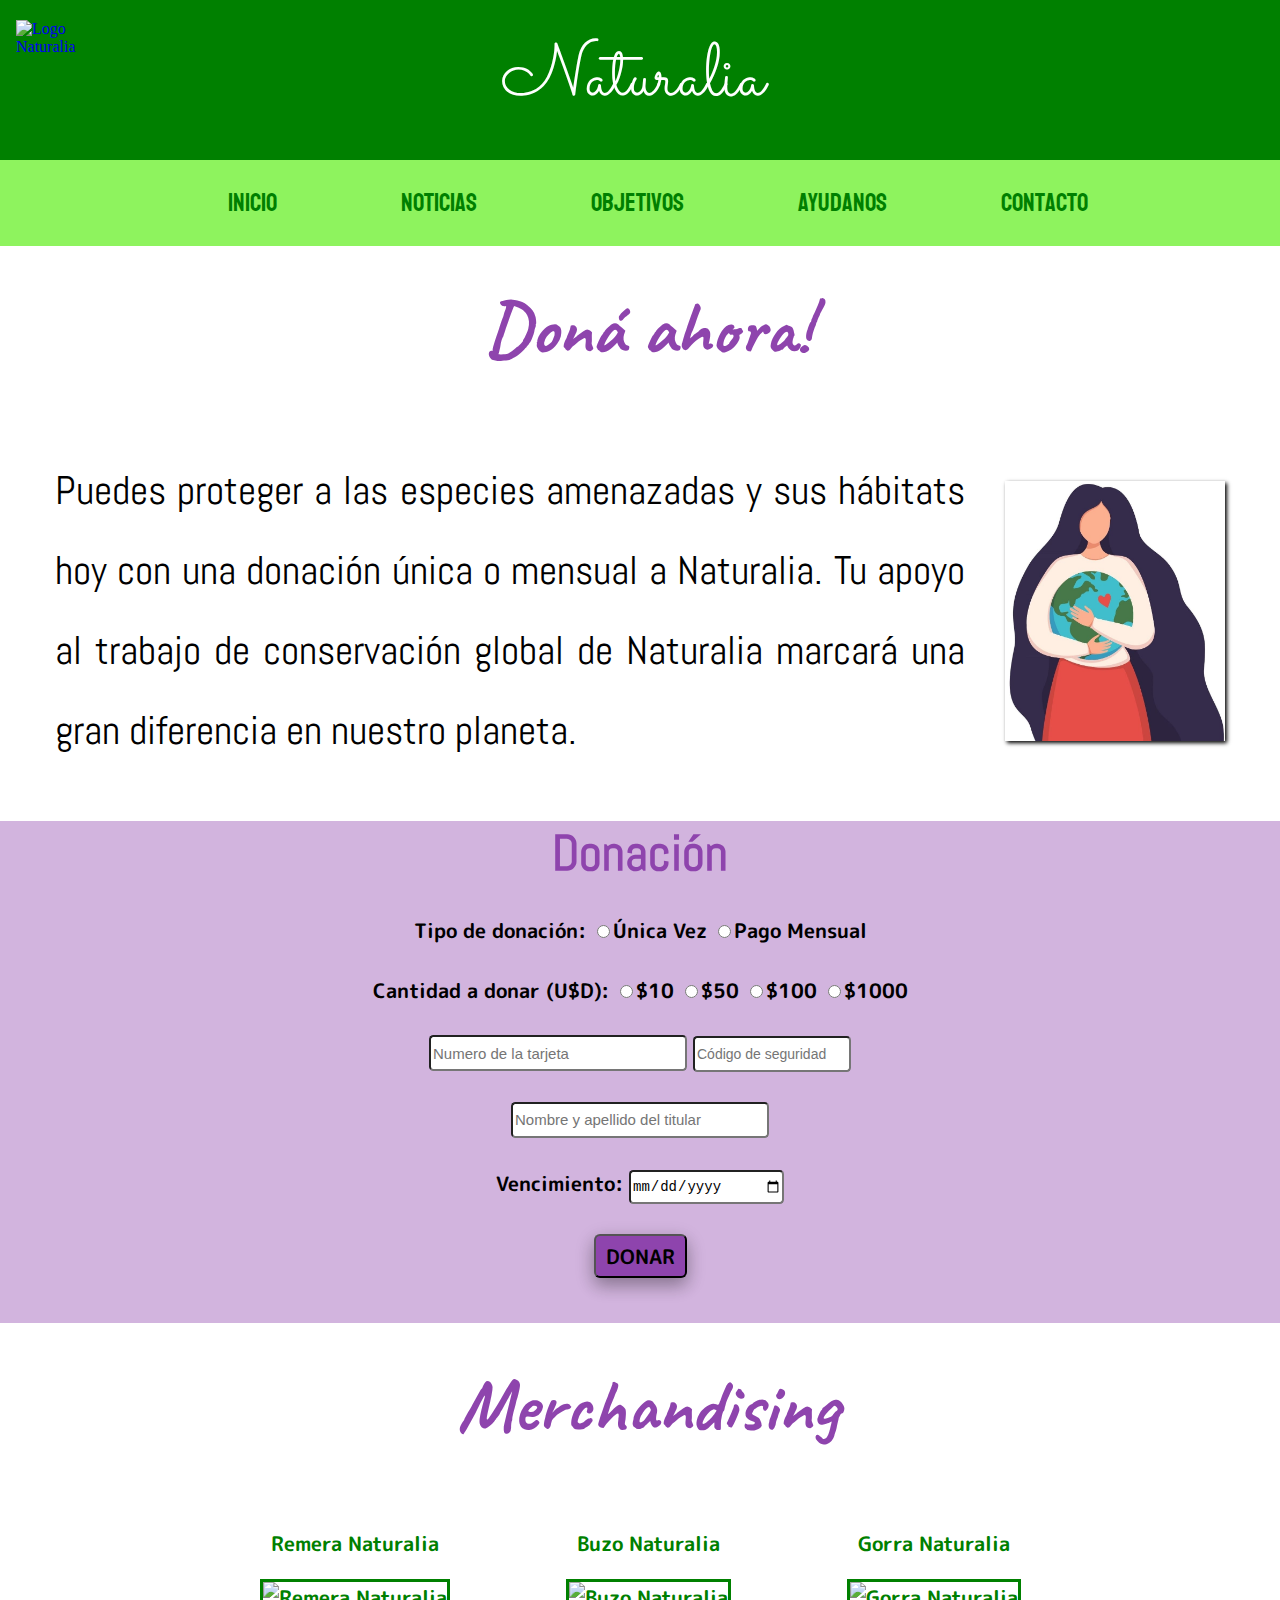
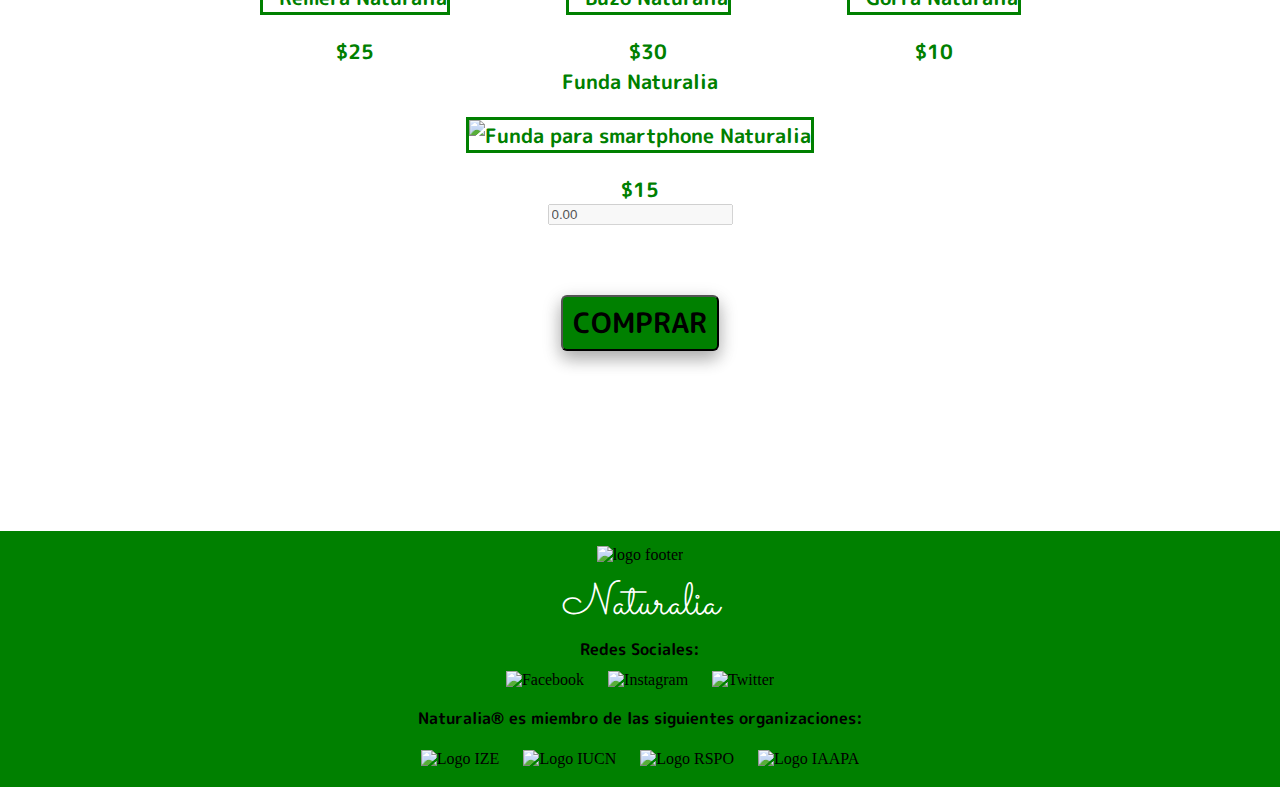
==== commit 86d8e1e0: "Se agrego JS" ====
--- a/Ayudanos.html
+++ b/Ayudanos.html
@@ -96,24 +96,24 @@
             </li>
             <li>
                 <p>Buzo Naturalia</p>
-                <input type="checkbox" id="cb2" value="30" />
+                <input type="checkbox" id="cb2" value="30" onclick="if(this.checked) sumar(30);else restar(30)"/>
                 <label for="cb2"><img src="Imagenes/Buzo.jpg" class="merch_img_size" alt="Buzo Naturalia"></label>
                 <p>$30</p>
             </li>
             <li>
                 <p>Gorra Naturalia</p>
-                <input type="checkbox" id="cb3" value="10"  />
+                <input type="checkbox" id="cb3" value="10" onclick="if(this.checked) sumar(10);else restar(10)" />
                 <label for="cb3"><img src="Imagenes/Gorra.jpg" class="merch_img_size" alt="Gorra Naturalia"></label>
                 <p>$10</p>
             </li>
             <li>
                 <p>Funda Naturalia</p>
-                <input type="checkbox" id="cb4" value="15"  />
+                <input type="checkbox" id="cb4" value="15"onclick="if(this.checked) sumar(15);else restar(15)"  />
                 <label for="cb4"><img src="Imagenes/Funda.jpg" class="merch_img_size" alt="Funda para smartphone Naturalia"></label>
                 <p>$15</p>
             </li>
             <p>
-                <input type="text" name="total_merch" value="0" disabled>
+                <input type="text" name="total_merch" value="0.00" disabled>
             </p>
             <button id="boton_comprar">COMPRAR</button>
         </ul>
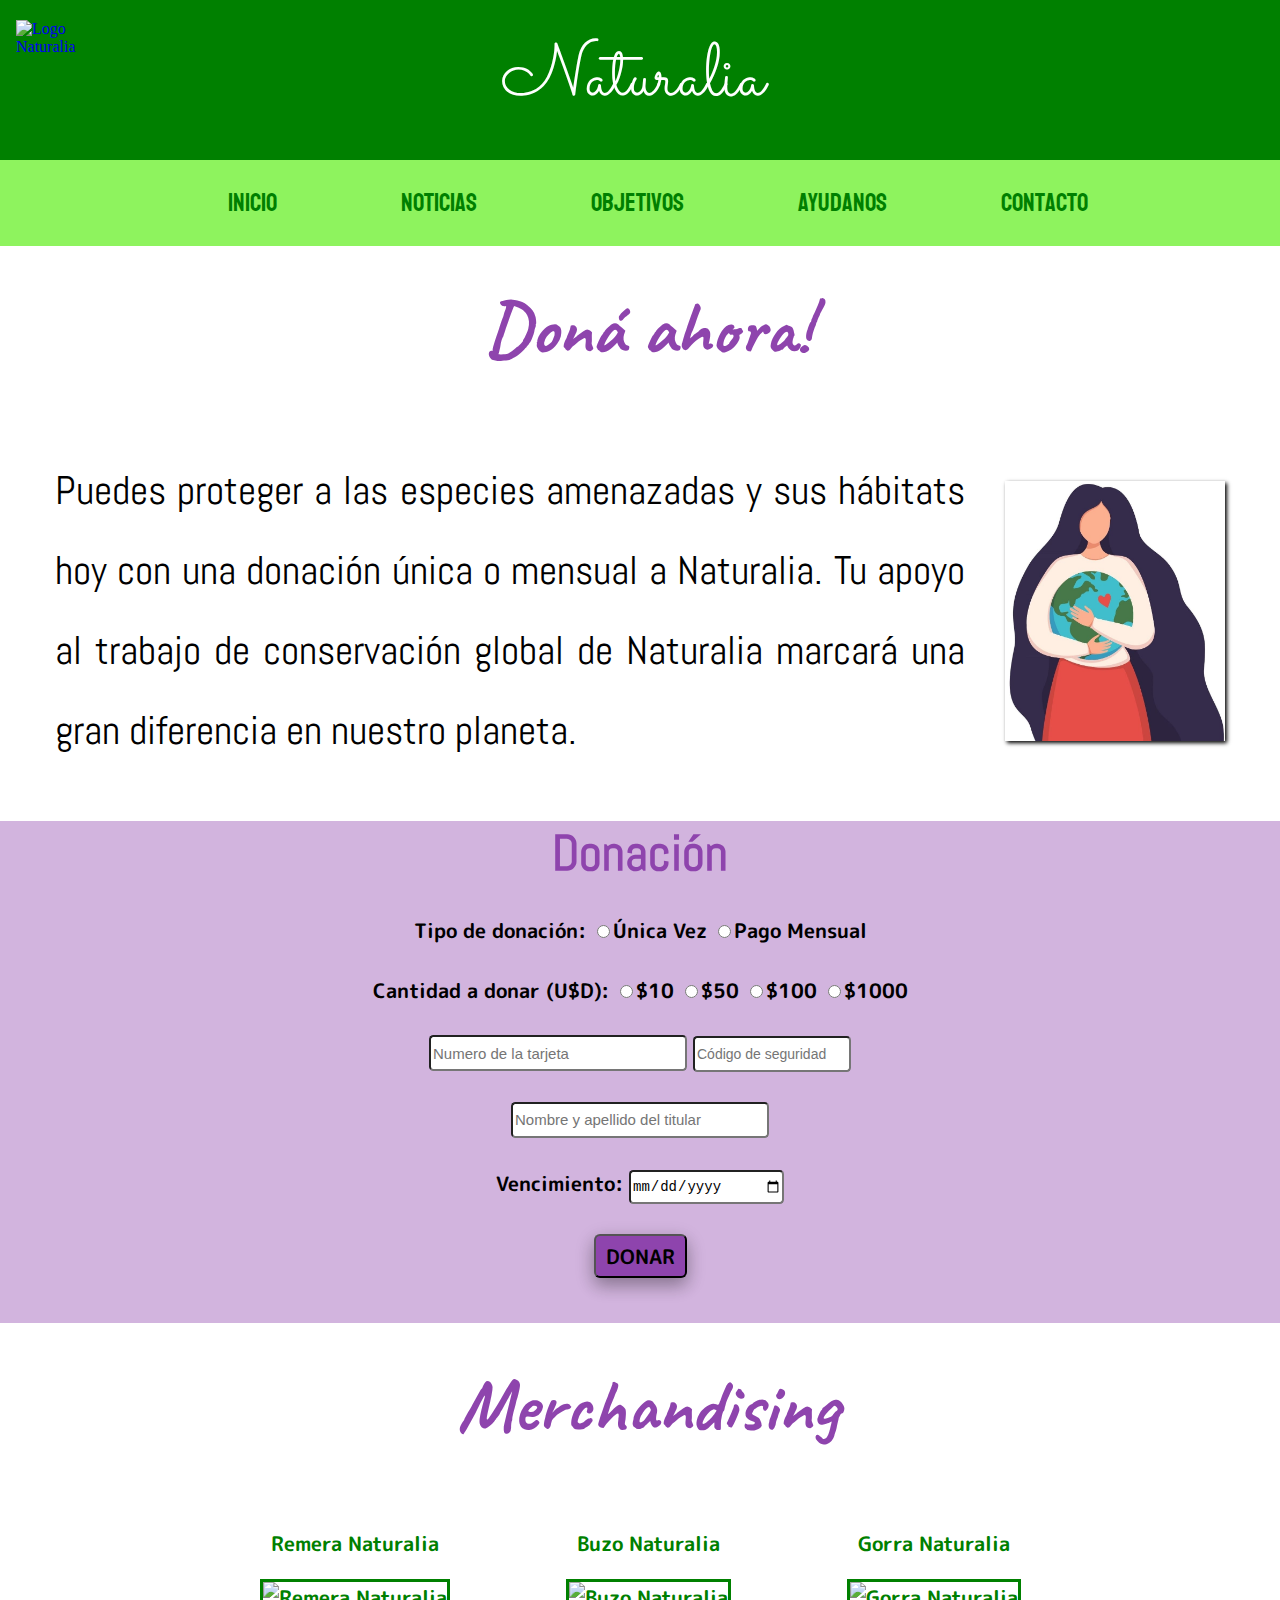
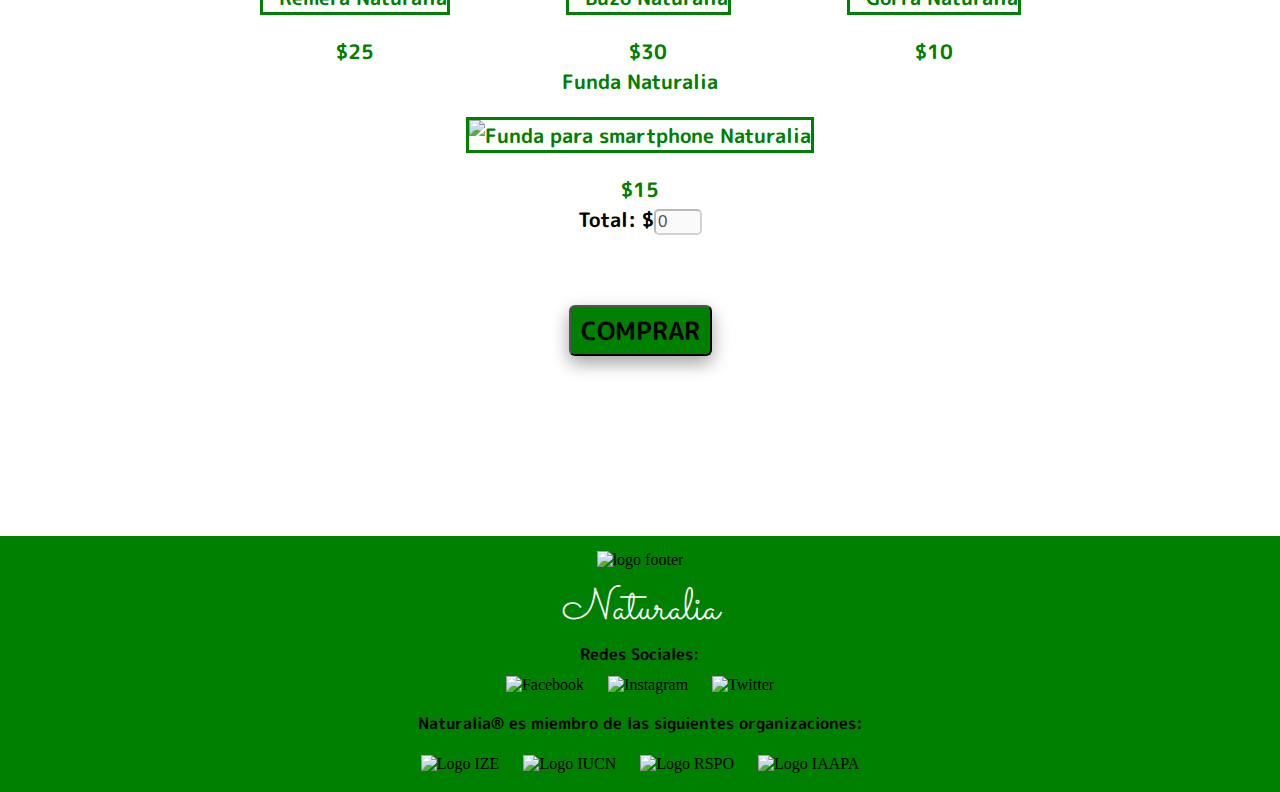
==== commit 7d072f10: "Se termino de graficar canvas y se hicieron retoques de estilo, y minimos cambios de funciones" ====
--- a/Ayudanos.html
+++ b/Ayudanos.html
@@ -113,9 +113,11 @@
                 <p>$15</p>
             </li>
             <p>
-                <input type="text" name="total_merch" value="0.00" disabled>
+                <em id="total_estilo">Total: $</em><input type="text" id="input_total" name="total_merch" size="2" value="0" disabled>
+                <span class="rojo_error_compra" id="error_comprar">Seleccione uno o mas artículos</span>
             </p>
-            <button id="boton_comprar">COMPRAR</button>
+            <button type="button" id="boton_comprar" onclick="error_compra()">COMPRAR</button>
+
         </ul>
     </form>
 </div>
--- a/miEstilo.css
+++ b/miEstilo.css
@@ -161,8 +161,33 @@
     margin: 100px 0px 60px 0px;
     border: 5px solid white;
 }
-
-
+#titulo_grafico{
+    font-family: 'Caveat', cursive;
+    font-size: 60px;
+    color: #DF6F0C;
+    text-align: center;
+    margin: 50px 200px 40px 200px;
+
+}
+#boton_ver_grafico{
+    box-shadow: 0 8px 16px 0 rgba(0,0,0,0.2), 0 6px 20px 0 rgba(0,0,0,0.19);
+    cursor: pointer;
+    padding: 5px 10px 5px 10px;
+    font-size: 15px;
+    width: 120px;
+    font-family: 'M PLUS Rounded 1c', sans-serif;
+    font-weight: bold;
+    background-color: #DF6F0C;
+    border-radius: 6px;
+    margin-bottom: 45px;
+    -webkit-transition-duration: 0.4s;
+    transition-duration: 0.4s;
+}
+
+#boton_ver_grafico:hover{
+    background-color: #ffb070; /* Green */
+    color: black;
+}
 
 #footer{
     background-color: green;
@@ -685,47 +710,6 @@
     background-color: mediumpurple; /* Green */
     color: black;
 }
-
-/*.modalContainer-donar {
-    display: none;
-    position: fixed;
-    padding-top: 100px;
-    left: 0;
-    top: 0;
-    width: 100%;
-    height: 100%;
-    overflow: auto;
-    background-color: rgb(0,0,0);
-    background-color: rgba(0,0,0,0.4);
-}
-
-.modalContainer-donar .modal-content {
-    background-color: #fefefe;
-    margin: auto;
-    padding: 20px;
-    border: 1px solid lightgray;
-    border-top: 10px solid #8E44AD;
-    width: 60%;
-}
-
-#gracias-donar{
-    margin-bottom: 30px;
-    font-size: 30px;
-}
-
-.modalContainer-donar .close {
-    color: #aaaaaa;
-    float: right;
-    font-size: 35px;
-    font-weight: bold;
-}
-
-.modalContainer-donar .close:hover {
-    color: #000;
-    text-decoration: none;
-    cursor: pointer;
-}
-*/
 
 
 
@@ -818,7 +802,7 @@
     box-shadow: 0 8px 16px 0 rgba(0,0,0,0.2), 0 6px 20px 0 rgba(0,0,0,0.19);
     background-color: green;
     cursor: pointer;
-    font-size: 28px;
+    font-size: 25px;
     font-family: 'M PLUS Rounded 1c', sans-serif;
     font-weight: bold;
     border-radius: 6px;
@@ -827,6 +811,19 @@
     transition-duration: 0.4s;
     padding: 5px 10px 5px 10px;
 }
+
+#total_estilo{
+    font-size: 20px;
+    font-family: 'M PLUS Rounded 1c', sans-serif;
+    font-weight: bold;
+}
+#input_total{
+    border-radius:.3em;
+    font-size: 17px;
+    width: 40px;
+    height: 20px;
+}
+
 #boton_comprar:hover{
     background-color: #5eab3e; /* Green */
     color: black;
@@ -922,6 +919,13 @@
     color: #ee0101;
     font-size: 13px;
     display: none;
+}
+
+.rojo_error_compra{
+    color: #ee0101;
+    font-size: 20px;
+    display: none;
+    margin-top: 20px;
 }
 #canvas{
     background-color: ghostwhite;
